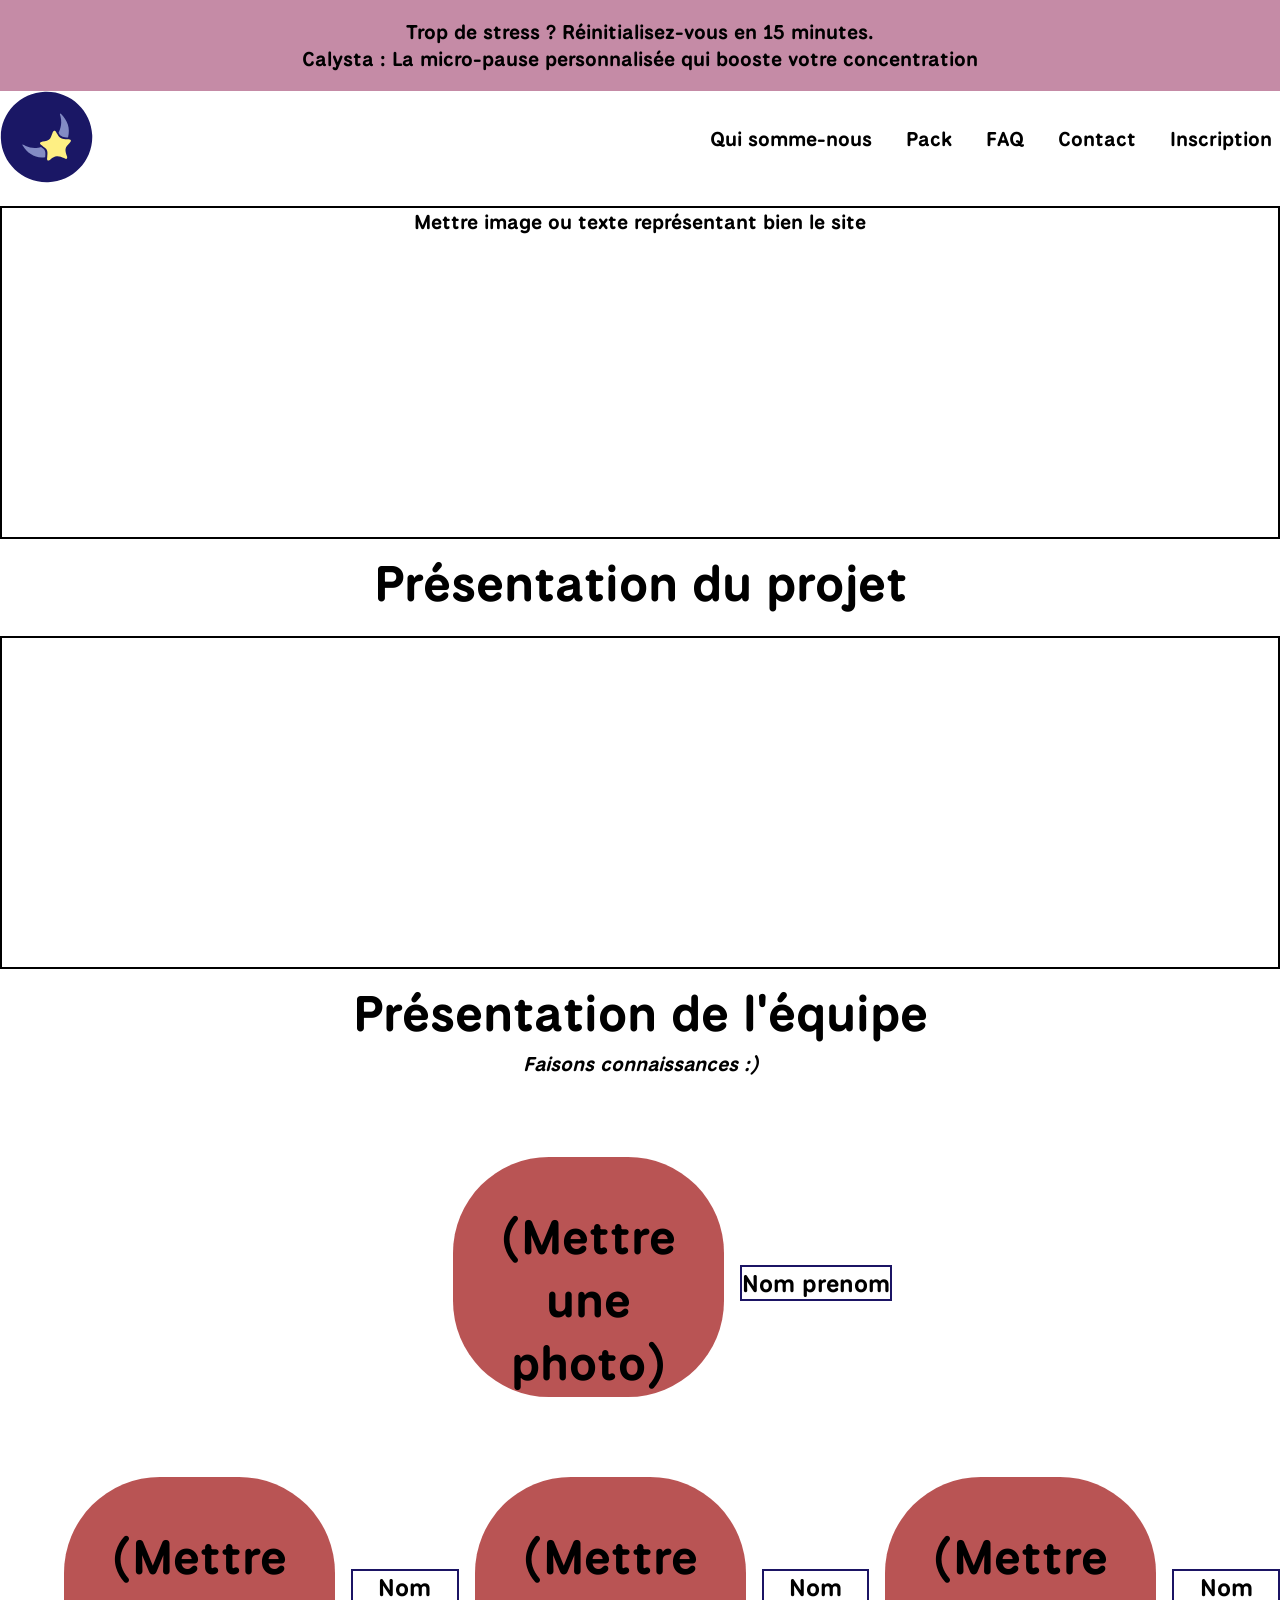
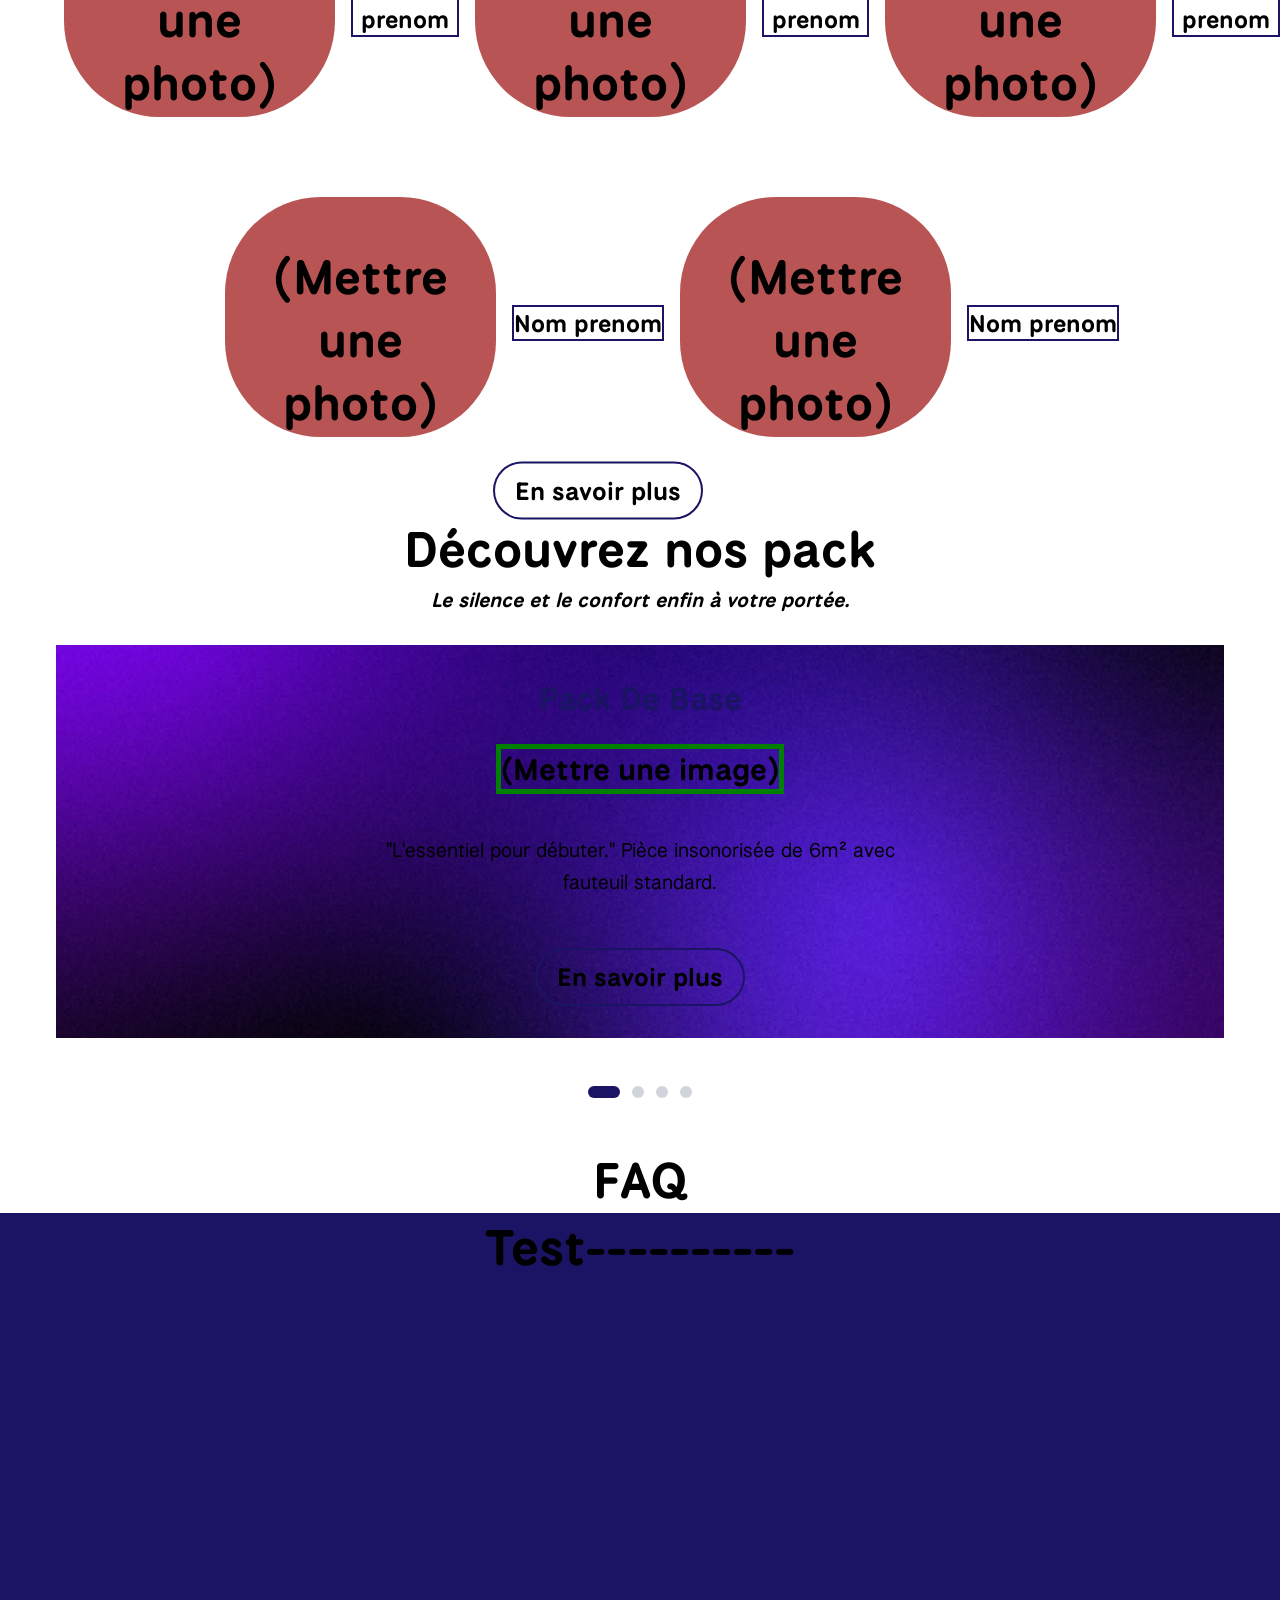
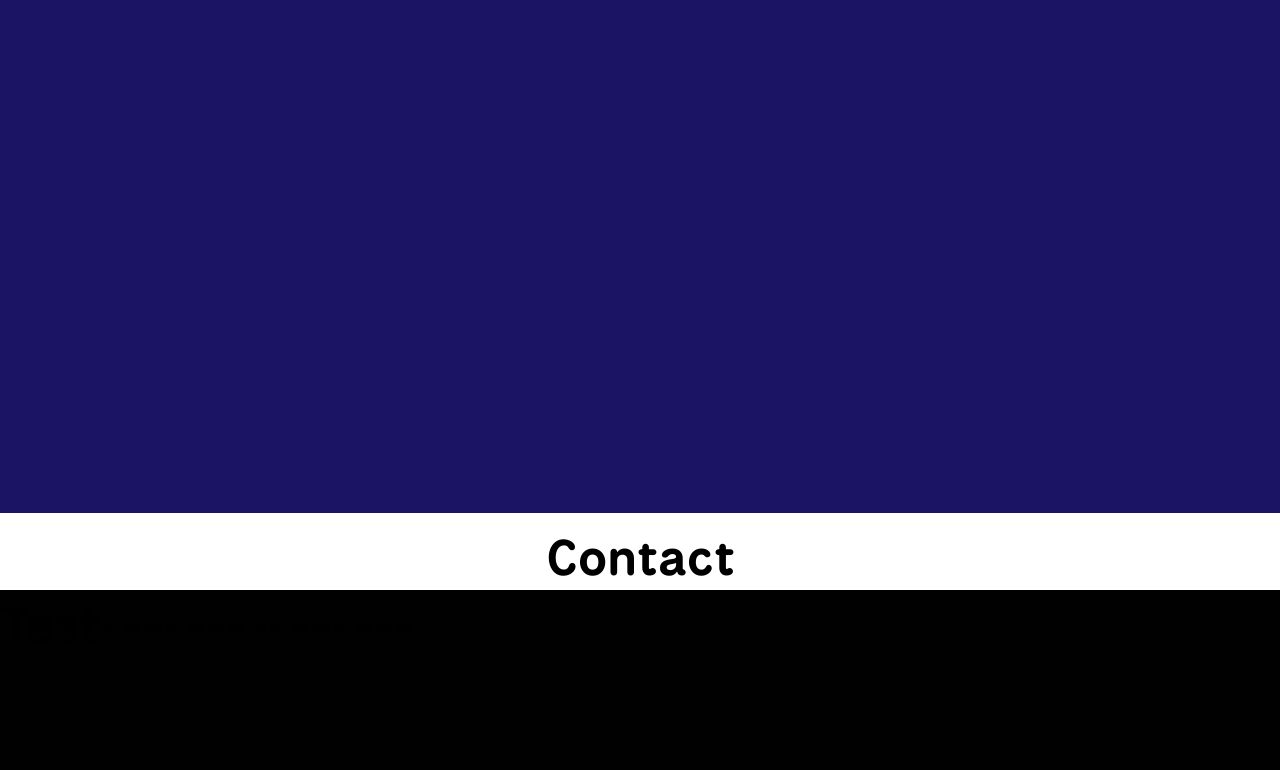
==== index.html @ 6b5c7840 "Updated index.html" ====
<!DOCTYPE html>
<html lang="fr">
<head>
    <meta charset="UTF-8">
    <meta name="viewport" content="width=device-width, initial-scale=1.0">
    <title>Calysta</title>
    <link rel="stylesheet" href="style.css">
</head>
<body>
    <div class="title">
        <h1>Trop de stress ? Réinitialisez-vous en 15 minutes. <br>
        Calysta : La micro-pause personnalisée qui booste votre concentration</h1>
    </div> 
    <div class="navbar">
            <a href="home_page.html"><img src="./images/logo2.svg" alt="logo" class="logo"></a>
            <!-- Bouton hamburger pour mobile -->
            <button class="nav-toggle" aria-controls="primary-navigation" aria-expanded="false" aria-label="Ouvrir le menu">
                <span class="hamburger" aria-hidden="true"></span>
            </button>
            <div class="items-container" id="primary-navigation">
            <ul class="nav-list">
            <li><a href="#histoire">Qui somme-nous</a></li>
            <li><a href="#pack">Pack</a></li>
            <li><a href="#faq">FAQ</a></li>
            <li><a href="#contact">Contact</a></li>
            <li><a href="/inscription.php">Inscription</a></li>
            </ul>
        </div>
    </div>
</div>

<div class="white-section">Mettre image ou texte représentant bien le site </div>

<h3>Présentation du projet</h3>
    
    <div class="white-section"></div>
<h3 id="histoire">Présentation de l'équipe</h3>
<div class="slogan-section">Faisons connaissances :) </div>
        <div aria-hidden="true" class="group">
            <div class="photo-member">(Mettre une photo)</div>
            <div class="name-member">Nom prenom</div>
        </div>  

        <div aria-hidden="true" class="group">
            <div class="photo-member">(Mettre une photo)</div>
            <div class="name-member">Nom prenom</div>
            <div class="photo-member">(Mettre une photo)</div>
            <div class="name-member">Nom prenom</div>
            <div class="photo-member">(Mettre une photo)</div>
            <div class="name-member">Nom prenom</div>
        </div>

        <div aria-hidden="true" class="group">
            <div class="photo-member">(Mettre une photo)</div>
            <div class="name-member">Nom prenom</div>
            <div class="photo-member">(Mettre une photo)</div>
            <div class="name-member">Nom prenom</div>
        </div>
    </div>
</div>
    <a href="" class="learn-more" id="team-member">En savoir plus</a>
<h3 id="pack">Découvrez nos pack</h3>
    <div class="slogan-section">Le silence et le confort enfin à votre portée.</div>
    <div class="carousel-container">
        <div class="pack-section" id="packCarousel">
            <div class="pack-item">
                <h4>Pack De Base</h4>
                <div class="image-text">(Mettre une image)</div>
                <div class="pack-description">
                    "L'essentiel pour débuter." Pièce insonorisée de 6m² avec fauteuil standard.
                </div>
                <a href="" class="learn-more">En savoir plus</a>
            </div>
            <div class="pack-item">
                <h4>Pack Essentiel</h4>
                <div class="image-text">(Mettre une image)</div>
                <div class="pack-description">
                    "Le pur silence." Pièce insonorisée de 9m² avec fauteuil standard.
                </div>
                <a href="" class="learn-more">En savoir plus</a>
            </div>
            <div class="pack-item">
                <h4>Pack Musique</h4>
                <div class="image-text">(Mettre une image)</div>
                <div class="pack-description">
                    "L'optimisation du temps." Fauteuil ergonomique, Casque ANR et accès à des playlists de méditation/sons Nature.
                </div>
                <a href="" class="learn-more">En savoir plus</a>
            </div>
            <div class="pack-item">
                <h4>Pack Immersion</h4>
                <div class="image-text">(Mettre une image)</div>
                <div class="pack-description">
                    "L'expérience Cocon." Fauteuil chauffant, projecteur d'ambiance visuelle, lampe couleur.
                </div>
                <a href="" class="learn-more">En savoir plus</a>
            </div>
        </div>
        <div class="carousel-dots">
            <span class="dot active" data-index="0"></span>
            <span class="dot" data-index="1"></span>
            <span class="dot" data-index="2"></span>
            <span class="dot" data-index="3"></span>
        </div>
    </div>
<h3 id="faq">FAQ</h3>
    <div class="section-2">Test----------</div>
<h3 id="contact">Contact</h3>
    <div class="section-3">Test---------------</div>

<script src="script.js"></script>
---- style.css ----
@import url("fonts.css");

/* Box-sizing global pour éviter les débordements causés par padding/border */
*, *::before, *::after {
  box-sizing: border-box;
}

html, body {
  font-family: 'NationalPark', sans-serif; font-weight: 700;
  margin: 0;
  padding: 0;
  font-size: 16px; /* base pour rem */
}

/* Offset pour ancres (compense le header sticky) */
:root {
  --header-offset: 105px; /* ajustez selon la hauteur réelle de .items-container */
}

/* Appliquer un décalage de scroll aux éléments ciblés par des ancres */
h1, h2, h3, h4, [id] {
  scroll-margin-top: var(--header-offset);
}

li {
  font-family: 'NationalPark', sans-serif; font-weight: 700;
  list-style-type: none; /* Supprime les puces des listes */
  font-size: 20px;
  margin: 0;
  padding: 0;
  
}
a {
  text-decoration: none;
}
/* Navigation: placer la liste à droite et les éléments côte-à-côte */
.main-nav {
  margin-left: auto; /* pousse la nav vers la droite */
}
.nav-list {
  display: flex;
  gap: 18px;
  margin: 0;
  padding: 0;
  list-style: none;
  align-items: center;
}
.nav-list li {
  margin: 0;
}
.nav-list a {
  color: inherit;
  text-decoration: none;
  display: inline-block;
  padding: 6px 8px;
}
h1 {
  font-family: 'NationalPark', sans-serif; font-weight: 700;
  /* taille de police responsive : min/max avec mise à l'échelle selon la fenêtre */
  font-size: clamp(1rem, 2.2vw, 1.25rem);
  justify-content: center;
  text-align: center;
}


.logo {
  margin-top: 0px;
  margin-right: auto;
  width: 100px;
  height: auto;
  cursor: pointer;
}

/* Images ne dépassent jamais leur conteneur */
img, .logo {
  max-width: 100%;
  height: auto;
}
.title {
  font-family: 'NationalPark', sans-serif; font-weight: 700;
  background-color: #C58BA6;
  padding: 5px;

}

.navbar { 
  font-size: 10px;
  display: flex;
  justify-content: flex-start;
  gap: 3px; /* espace entre les éléments */
  position:sticky;
  top:0;
  background: rgba(255, 255, 255, 1);
  z-index: 10;
  /* Assurer une largeur complète et alignement vertical pour le sticky */
  width: 100%;
  align-items: center;
}

.items-container {
  font-size: 10px;
  display: flex;
  justify-content: flex-end;
  position:sticky;
  top:0;
  background: rgba(255, 255, 255, 1);
  z-index: 10;
  /* Assurer une largeur complète et alignement vertical pour le sticky */
  width: 100%;
  align-items: center;
  gap: 50px;
}

/* Bouton hamburger (caché sur desktop) */
.nav-toggle {
  display: none;
  background: transparent;
  border: none;
  cursor: pointer;
  padding: 0.5rem;
  margin-left: 1rem;
}
.nav-toggle .hamburger {
  display: block;
  width: 22px;
  height: 2px;
  background: #000;
  position: relative;
}
.nav-toggle .hamburger::before,
.nav-toggle .hamburger::after {
  content: '';
  position: absolute;
  left: 0;
  width: 22px;
  height: 2px;
  background: #000;
}
.nav-toggle .hamburger::before { top: -7px; }
.nav-toggle .hamburger::after { top: 7px; }

.section-2 {
  background: #1B1464;
  font-size: 50px;
  height: 100vh; /* Hauteur de la section */
  width: 100%;
  text-align: center;
}

h3 {
  font-family: 'NationalPark', sans-serif; font-weight: 700;
  /* titre responsive qui s'adapte entre mobile et desktop */
  font-size: clamp(1.5rem, 4.5vw, 3.125rem); /* 24px - fluid - 50px */
  margin: 10px 0 0; /* haut 10px, pas de marge gauche/droite, bas 0 */
  text-align: center;
}
.carousel-container {
  width: 100%;
  max-width: 1200px;
  margin: 2rem auto;
  padding: 0 1rem;
}

.pack-section {
  display: flex;
  overflow: hidden;
  width: 100%;
  position: relative;
  scroll-behavior: smooth;
}

.pack-item {
  min-width: 100%;
  flex-shrink: 0;
  display: flex;
  flex-direction: column;
  align-items: center;
  padding: 2rem;
  background: url(./images/Background.png);
  background-size: cover;
  background-position: center;
  transition: transform 0.3s ease;
}

h4 {
  font-size: clamp(1.5rem, 3vw, 2rem);
  text-align: center;
  margin: 0 0 1.5rem 0;
  color: #1B1464;
}

.pack-description {
  font-family: 'NationalPark', sans-serif;
  font-weight: 400;
  font-size: clamp(1rem, 2vw, 1.25rem);
  text-align: center;
  max-width: 600px;
  margin: 1.5rem auto;
  padding: 1rem;
  line-height: 1.6;
}

.carousel-dots {
  display: flex;
  justify-content: center;
  gap: 0.75rem;
  margin-top: 2rem;
  padding: 1rem 0;
}

.dot {
  width: 12px;
  height: 12px;
  border-radius: 50%;
  background-color: #d1d5db;
  cursor: pointer;
  transition: all 0.3s ease;
}

.dot:hover {
  background-color: #9ca3af;
  transform: scale(1.2);
}

.dot.active {
  background-color: #1B1464;
  width: 32px;
  border-radius: 6px;
}


.section-3 {
  background: #000000fe;
  font-size: 50px;
  height: 20vh; /* Hauteur de la section */
  width: 100%;
}
.image-text {
  display: flex;
  flex-direction: column;
  border: green 5px solid;
  font-size: 30px;
  text-align: center;
}
.white-section {
  width: 100%;
  margin-top: 20px;
  border: black 2px solid;
  text-align: center;
  font-family: 'NationalPark', sans-serif; font-weight: 700;
  background: #FFFFFF;
  color: black;
  font-size: 20px;
  height: 26vw;
}
.group {
  display: flex;
  align-items:center;
  justify-content: center;
  gap: 1em;
  margin-top: 5em;
  margin-left: 4em;
}
.photo-member {
  flex: 0 0 5em;
  height: 5em;
  padding: 1em;
  background: #b95454;
  font-size: 3rem;
  border-radius: 2em;
  text-align: center;
  align-content: center;
}
.name-member {
  font-size: 1.5rem;
  text-align: center;
  margin-top: 0.5em;
  border: #1B1464 2px solid;
}


.slogan-section {
  color: black;
  font-family: 'NationalPark', sans-serif; font-weight: 700;
  width: 100%;
  text-align: center;
  /* taille responsive du slogan */
  font-size: clamp(0.9rem, 2.2vw, 1.25rem);
  margin-top: 0; /* placer la section juste sous le h3 */
  padding-top: 0.25rem; /* petit espacement visuel */
  font-style: italic;
}
/* Responsive - Règles pour mobile
  Tablette <= 768px
  Téléphone <= 480px */
@media (max-width: 768px) {
  :root {
    --header-offset: 90px;
  }
  html, body {
    font-size: 16px;
  }
  h1 {
    font-size: 18px;
  }
  h3 {
    font-size: 32px;
    margin-top: 10px; 
  }
  h4 {
    font-size: 20px;
  }
  .logo {
    width: 80px;
  }
  /* Correction du débordement : aligner le menu mobile à droite et l'ajuster à la fenêtre */
  .items-container {
    right: 0;
    width: calc(100% - 1rem);
    max-width: 360px;
  }
  /* Ensure pack-section doesn't create horizontal scrolling */
  .carousel-container {
    padding: 0 0.5rem;
  }
  .pack-item {
    padding: 1.5rem 1rem;
  }
  /* Supprimer la grande marge gauche des groupes sur mobile */
  .group {
    margin-left: 0;
  }
  /* Afficher le bouton et cacher le menu sur petit écran */
  .nav-toggle {
    display: block;
  }
  .items-container {
    display: none; /* caché par défaut sur mobile */
    position: absolute;
    top: 100%;
    right: 1rem;
    background: #ffffff;
    width: 95vw;
    max-width: 320px;
    padding: 1rem;
    box-shadow: 0 6px 18px rgba(0,0,0,0.12);
    border-radius: 0 0 8px 8px;
    flex-direction: column;
    align-items: flex-start;
    gap: 0.5rem;
    z-index: 9999;
  }
  .items-container.open {
    display: flex;
  }
  .nav-list { flex-direction: column; gap: 0.5rem; padding: 0; margin: 0; }
  .nav-list {
    gap: 12px;
  }
  .navbar,
  .items-container {
    padding: 8px;
  }
  .items-container {
    gap: 30px;
  }
  .pack-description {
    font-size: 18px;
    padding: 0.75rem;
  }
  .carousel-dots {
    gap: 0.5rem;
  }
  .dot {
    width: 10px;
    height: 10px;
  }
  .dot.active {
    width: 28px;
  }
  .white-section {
    height: auto;
    font-size: 18px;
    padding: 1em;
  }
  .group {
    flex-direction: row;
    gap: 1em;
    margin-top: 3em;
  }
  .photo-member {
    flex: 0 0 4.5em;
    height: 4.5em;
  }
}
.learn-more {
  text-align: center;
  border: rgb(0, 0, 0) 10px solid;
  font-family: 'NationalPark', sans-serif; font-weight: 700;
  font-size: 25px;
  text-align: center;
  margin-top: 10px;
  display: inline-block;
  padding: 10px 20px;
  border: 2px solid #1B1464;
  color: #000000;
  border-radius: 100px;
}
.learn-more:hover {
  background-color: #1B1464;
  color: #FFFFFF;
  transition: background-color 0.3s, color 0.3s;
}

.learn-more[id="team-member"] {
  top: 50%;
  position: relative;
  left:50%;
  transform: translate(-70%, 25%);

}
@media (max-width: 480px) {
  :root {
    --header-offset: 70px;
  }
  html, body {
    font-size: 14px;
  }
  h1 {
    font-size: 16px;
  }
  h3 {
    font-size: 24px;
  }
  h4 {
    font-size: 18px;
  }
  .logo {
    width: 70px;
  }
  .nav-list {
    flex-direction: column;
    gap: 8px;
    align-items: flex-end;
  }
  .navbar {
    justify-content: space-between;
    padding: 8px 12px;
  }
  .items-container {
    display: none; /* controlled by toggle */
    justify-content: space-between;
    gap: 12px;
    padding: 6px 12px;
    position: absolute;
    top: 100%;
    right: 0; /* aligné au bord de la fenêtre */
    left: auto;
    background: #fff;
    width: calc(100% - 1rem);
    max-width: 360px;
    flex-direction: column;
    box-shadow: 0 6px 12px rgba(0,0,0,0.12);
    padding: 0.75rem;
    border-radius: 0 0 8px 8px;
    z-index: 9999;
  }
  .items-container.open { display: flex; }
  .nav-list { 
    padding: 0; 
    margin: 0; 
    flex-direction: 
    column; gap: 0.6rem; 
  }
  .pack-item {
    padding: 1rem 0.5rem;
  }
  .pack-description {
    font-size: 16px;
    padding: 0.5rem;
  }
  .carousel-dots {
    gap: 0.4rem;
    margin-top: 1.5rem;
  }
  .dot {
    width: 8px;
    height: 8px;
  }
  .dot.active {
    width: 24px;
  }
  .white-section {
    height: auto;
    padding: 1em;
    font-size: 16px;
  }
  .group {
    flex-direction: column;
    gap: 1em;
    margin-top: 2em;
    align-items: center;
  }
  .photo-member {
    flex: 0 0 3.5em;
    height: 3.5em;
    padding: 0.6em;
    font-size: 1.5rem;
    border-radius: 1.75em;
  }
  .slogan-section {
    font-size: 2vw;
  }
}
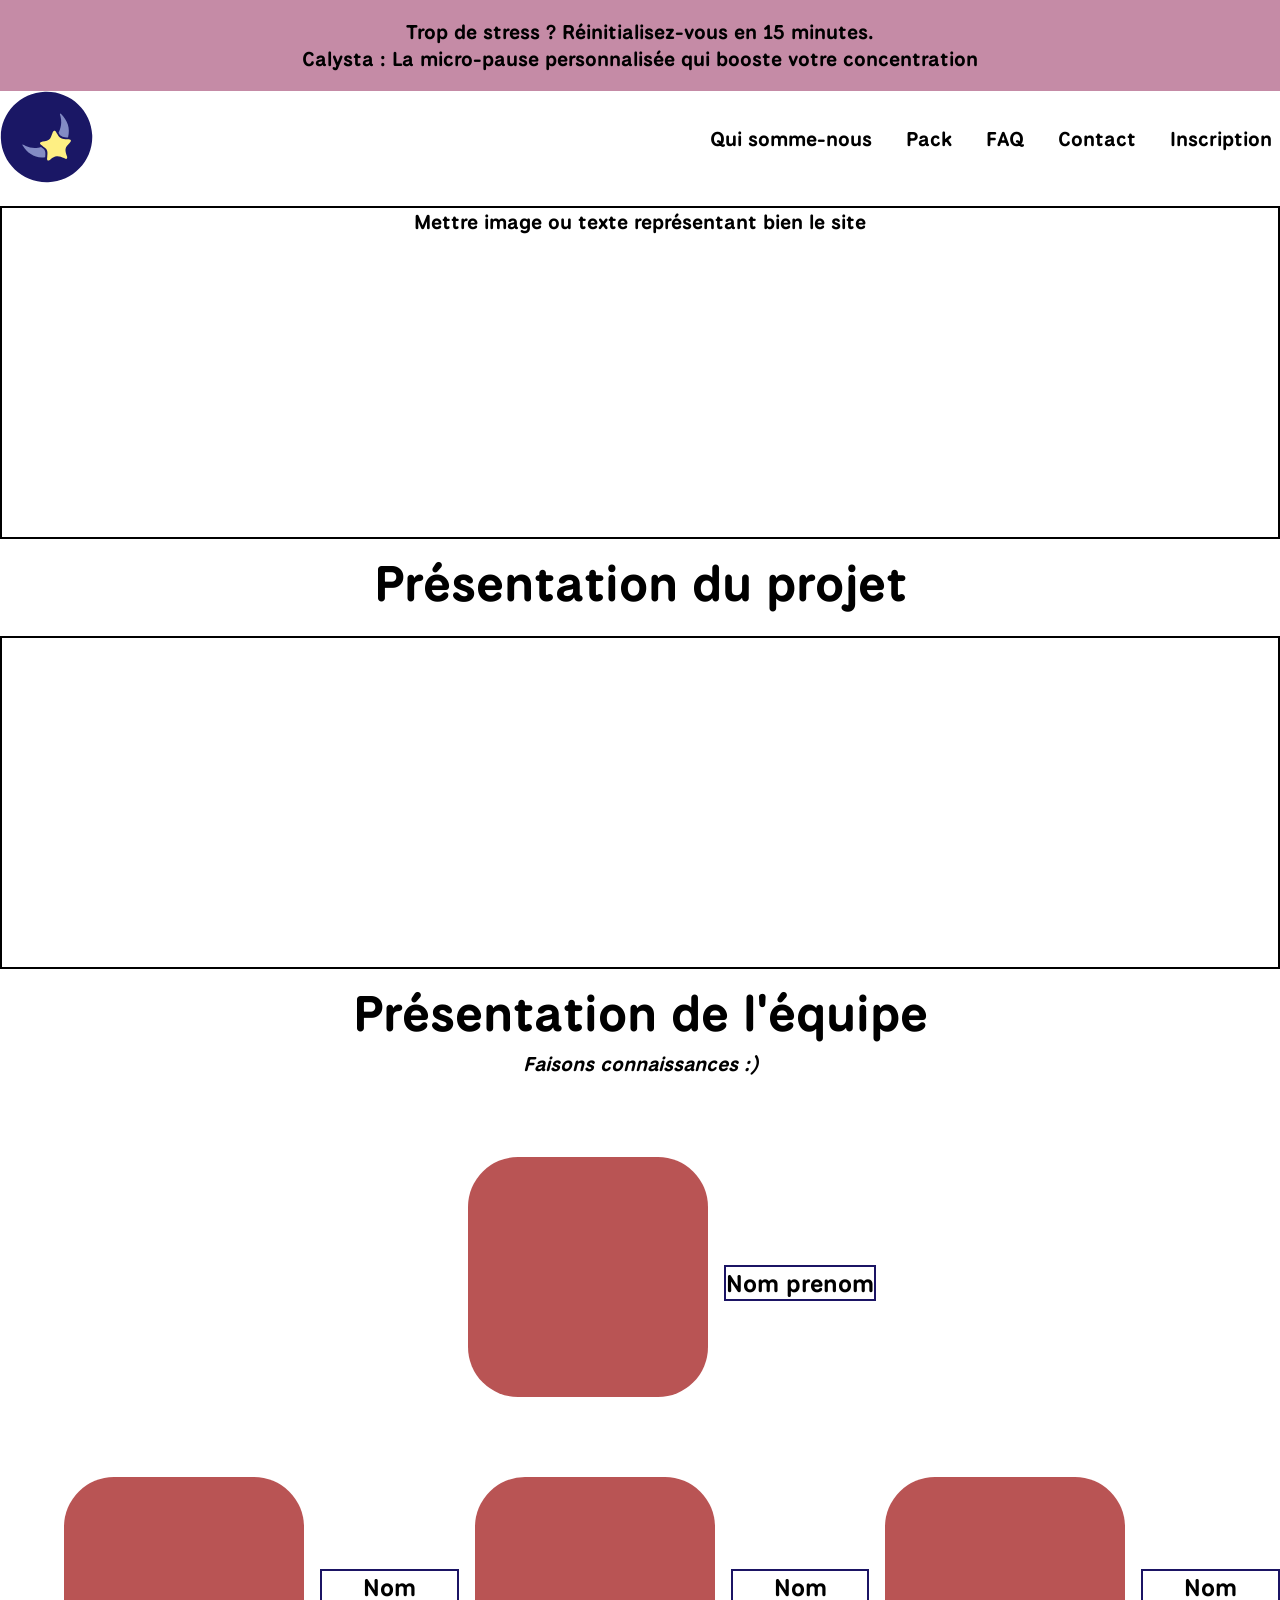
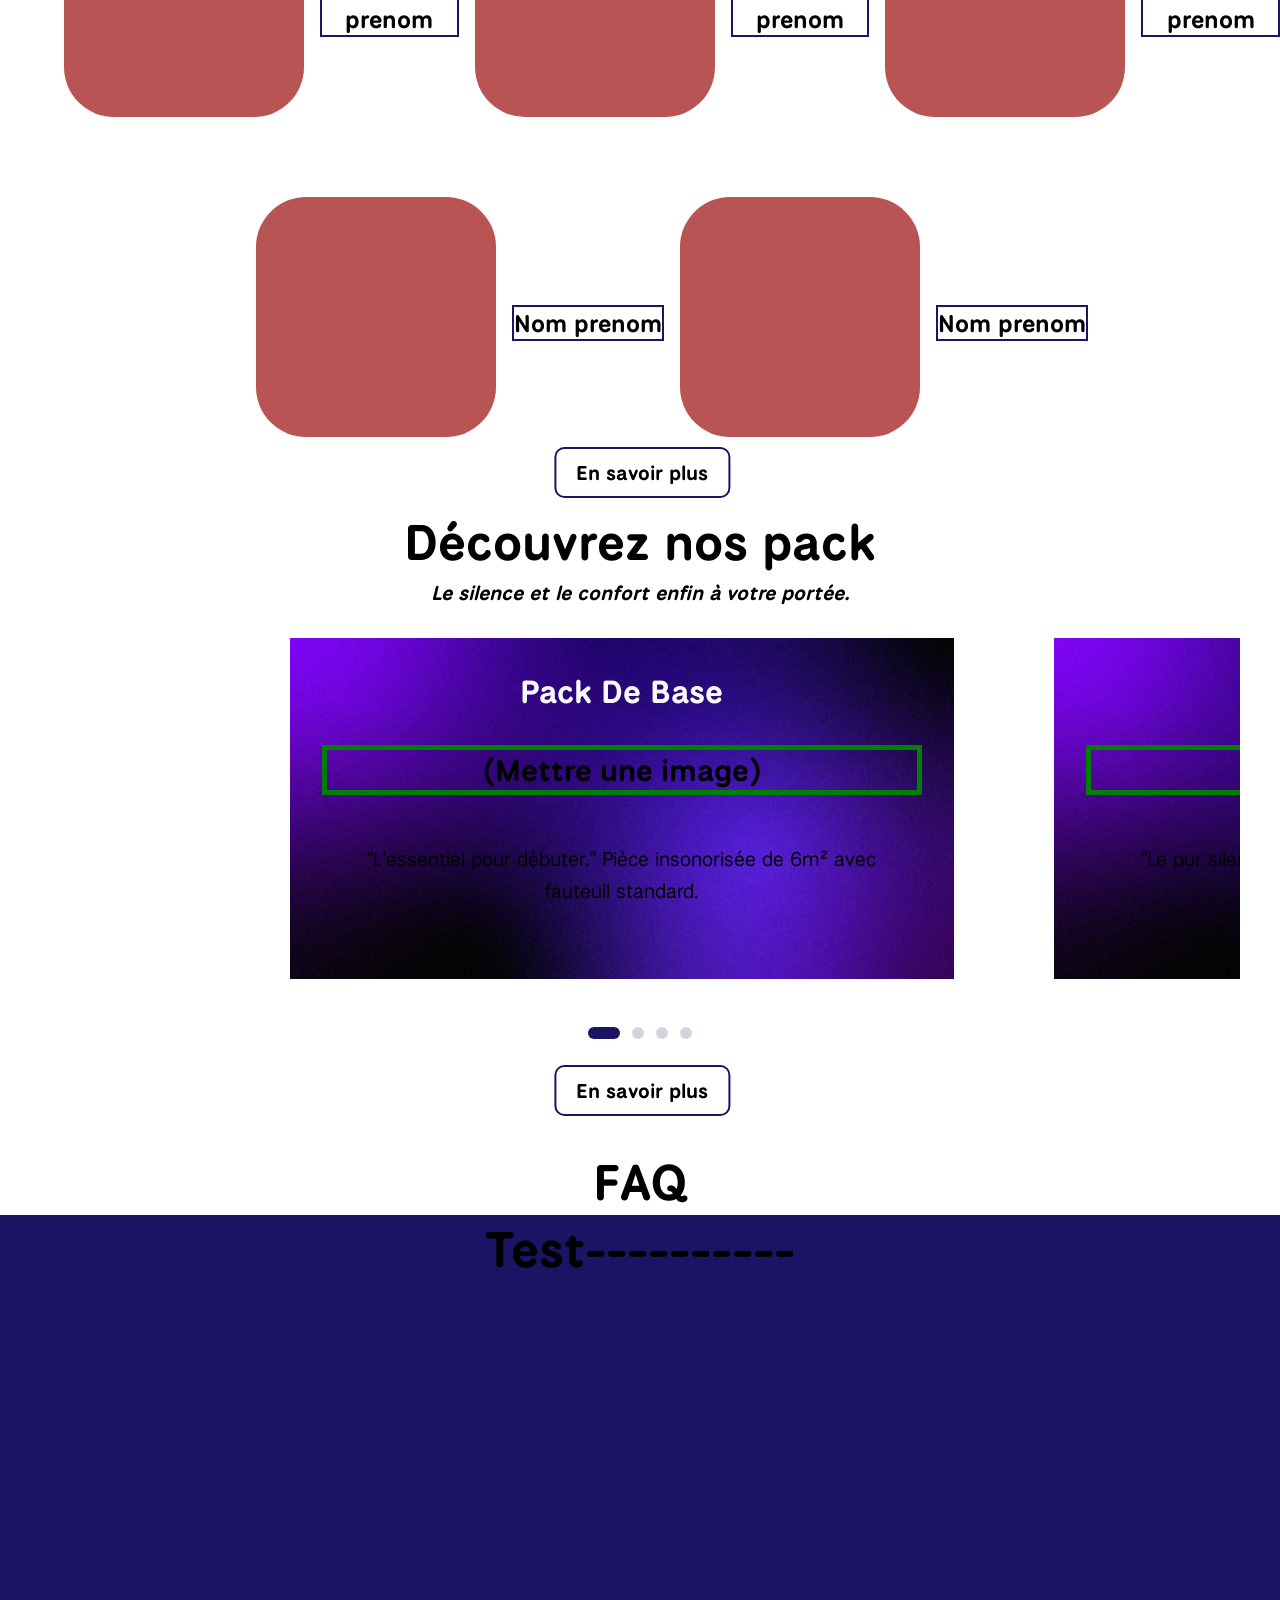
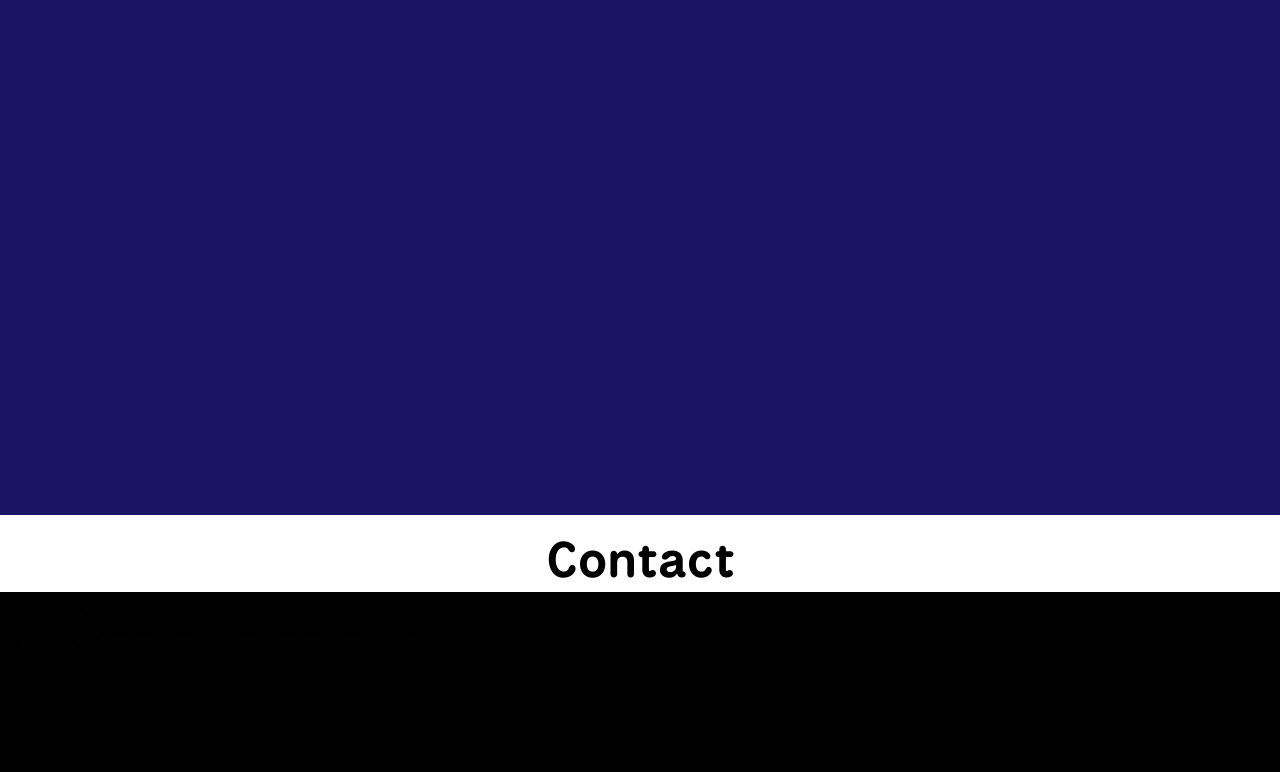
==== commit eca2c271: "Alex" ====
--- a/index.html
+++ b/index.html
@@ -37,23 +37,23 @@
 <h3 id="histoire">Présentation de l'équipe</h3>
 <div class="slogan-section">Faisons connaissances :) </div>
         <div aria-hidden="true" class="group">
-            <div class="photo-member">(Mettre une photo)</div>
+            <div class="photo-member"></div>
             <div class="name-member">Nom prenom</div>
         </div>  
 
         <div aria-hidden="true" class="group">
-            <div class="photo-member">(Mettre une photo)</div>
+            <div class="photo-member"></div>
             <div class="name-member">Nom prenom</div>
-            <div class="photo-member">(Mettre une photo)</div>
+            <div class="photo-member"></div>
             <div class="name-member">Nom prenom</div>
-            <div class="photo-member">(Mettre une photo)</div>
+            <div class="photo-member"></div>
             <div class="name-member">Nom prenom</div>
         </div>
 
         <div aria-hidden="true" class="group">
-            <div class="photo-member">(Mettre une photo)</div>
+            <div class="photo-member"></div>
             <div class="name-member">Nom prenom</div>
-            <div class="photo-member">(Mettre une photo)</div>
+            <div class="photo-member"></div>
             <div class="name-member">Nom prenom</div>
         </div>
     </div>
@@ -69,7 +69,6 @@
                 <div class="pack-description">
                     "L'essentiel pour débuter." Pièce insonorisée de 6m² avec fauteuil standard.
                 </div>
-                <a href="" class="learn-more">En savoir plus</a>
             </div>
             <div class="pack-item">
                 <h4>Pack Essentiel</h4>
@@ -77,7 +76,6 @@
                 <div class="pack-description">
                     "Le pur silence." Pièce insonorisée de 9m² avec fauteuil standard.
                 </div>
-                <a href="" class="learn-more">En savoir plus</a>
             </div>
             <div class="pack-item">
                 <h4>Pack Musique</h4>
@@ -85,7 +83,6 @@
                 <div class="pack-description">
                     "L'optimisation du temps." Fauteuil ergonomique, Casque ANR et accès à des playlists de méditation/sons Nature.
                 </div>
-                <a href="" class="learn-more">En savoir plus</a>
             </div>
             <div class="pack-item">
                 <h4>Pack Immersion</h4>
@@ -93,7 +90,6 @@
                 <div class="pack-description">
                     "L'expérience Cocon." Fauteuil chauffant, projecteur d'ambiance visuelle, lampe couleur.
                 </div>
-                <a href="" class="learn-more">En savoir plus</a>
             </div>
         </div>
         <div class="carousel-dots">
@@ -102,6 +98,7 @@
             <span class="dot" data-index="2"></span>
             <span class="dot" data-index="3"></span>
         </div>
+        <a href="" class="learn-more" id="pack-section">En savoir plus</a>
     </div>
 <h3 id="faq">FAQ</h3>
     <div class="section-2">Test----------</div>
--- a/style.css
+++ b/style.css
@@ -159,18 +159,23 @@
   max-width: 1200px;
   margin: 2rem auto;
   padding: 0 1rem;
+  overflow: hidden; /* masquer la zone hors-écran et laisser la track se déplacer */
 }
 
 .pack-section {
-  display: flex;
-  overflow: hidden;
+  margin-left:20%;
+  /* Conteneur de slides : pas de marge décalée, s'étend sur 100% */
+  gap: 100px;
+  display: flex;
   width: 100%;
   position: relative;
   scroll-behavior: smooth;
+  transition: transform 0.3s ease;
 }
 
 .pack-item {
-  min-width: 100%;
+  /* Chaque item occupe toute la largeur visible (1 slide par vue) */
+  min-width: 80% 100%;
   flex-shrink: 0;
   display: flex;
   flex-direction: column;
@@ -182,11 +187,27 @@
   transition: transform 0.3s ease;
 }
 
+/* Mobile-friendly: images et zone d'image */
+.image-text {
+  width: 100%;
+  max-width: 100%;
+  height: auto;
+  display: flex;
+  align-items: center;
+  justify-content: center;
+  margin: 0.5rem 0;
+  box-sizing: border-box;
+}
+.image-text img { 
+  max-width: 100%; 
+  height: auto; 
+  display: block; }
+
 h4 {
   font-size: clamp(1.5rem, 3vw, 2rem);
   text-align: center;
   margin: 0 0 1.5rem 0;
-  color: #1B1464;
+  color: #fafafa;
 }
 
 .pack-description {
@@ -270,6 +291,7 @@
   border-radius: 2em;
   text-align: center;
   align-content: center;
+  border-radius: 50px;
 }
 .name-member {
   font-size: 1.5rem;
@@ -289,6 +311,34 @@
   margin-top: 0; /* placer la section juste sous le h3 */
   padding-top: 0.25rem; /* petit espacement visuel */
   font-style: italic;
+}
+
+.learn-more {
+  margin-left:1em;
+  text-align: center;
+  border: rgb(0, 0, 0) 10px solid;
+  font-family: 'NationalPark', sans-serif; font-weight: 700;
+  font-size: 20px; 
+  text-align: center;
+  margin-top: 10px;
+  display: inline-block;
+  padding: 10px 20px;
+  border: 2px solid #1B1464;
+  color: #000000;
+  border-radius: 10px;
+}
+.learn-more:hover {
+  background-color: #1B1464;
+  color: #FFFFFF;
+  transition: background-color 0.3s, color 0.3s;
+}
+
+.learn-more[id="team-member"], .learn-more[id="pack-section"] {
+  top: 50%;
+  position: relative;
+  left:50%;
+  transform: translate(-60%, 0%);
+
 }
 /* Responsive - Règles pour mobile
   Tablette <= 768px
@@ -322,7 +372,19 @@
   /* Ensure pack-section doesn't create horizontal scrolling */
   .carousel-container {
     padding: 0 0.5rem;
-  }
+    overflow: hidden; /* sécurité: masquer toute partie hors-écran */
+    max-width: 100%;
+  }
+  .pack-section {
+    margin-left: 0;
+    gap: 10px;
+  }
+  .pack-item {
+    min-width: 100%;
+    box-sizing: border-box; /* s'assurer que paddings ne cassent pas la largeur */
+    max-width: 100%;
+  }
+  .carousel-dots { width: 100%; box-sizing: border-box; }
   .pack-item {
     padding: 1.5rem 1rem;
   }
@@ -338,7 +400,7 @@
     display: none; /* caché par défaut sur mobile */
     position: absolute;
     top: 100%;
-    right: 1rem;
+    right: 0; /* aligner au bord droit pour éviter débordement horizontal */
     background: #ffffff;
     width: 95vw;
     max-width: 320px;
@@ -389,35 +451,19 @@
     margin-top: 3em;
   }
   .photo-member {
-    flex: 0 0 4.5em;
-    height: 4.5em;
-  }
-}
-.learn-more {
-  text-align: center;
-  border: rgb(0, 0, 0) 10px solid;
-  font-family: 'NationalPark', sans-serif; font-weight: 700;
-  font-size: 25px;
-  text-align: center;
-  margin-top: 10px;
-  display: inline-block;
-  padding: 10px 20px;
-  border: 2px solid #1B1464;
-  color: #000000;
-  border-radius: 100px;
-}
-.learn-more:hover {
-  background-color: #1B1464;
-  color: #FFFFFF;
-  transition: background-color 0.3s, color 0.3s;
-}
-
-.learn-more[id="team-member"] {
-  top: 50%;
-  position: relative;
-  left:50%;
-  transform: translate(-70%, 25%);
-
+    /* mobile: rendre carré, centré et avec bordure */
+    flex: 0 0 5em;
+    width: 5em;
+    height: 5em;
+    padding: 0.4em;
+    font-size: 1.6rem;
+    border-radius: 8px;
+    border: 2px solid #1B1464;
+    display: flex;
+    align-items: center;
+    justify-content: center;
+    overflow: hidden;
+  }
 }
 @media (max-width: 480px) {
   :root {
@@ -473,7 +519,10 @@
     column; gap: 0.6rem; 
   }
   .pack-item {
-    padding: 1rem 0.5rem;
+    padding: 1rem 0.6rem;
+    min-width: 100%;
+    box-sizing: border-box;
+    max-width: 100%;
   }
   .pack-description {
     font-size: 16px;
@@ -496,19 +545,32 @@
     font-size: 16px;
   }
   .group {
+  /* Empêcher le débordement horizontal global sur très petits écrans */
+  html, body { overflow-x: hidden; }
     flex-direction: column;
     gap: 1em;
-    margin-top: 2em;
+    margin-top: 1em;
     align-items: center;
   }
   .photo-member {
-    flex: 0 0 3.5em;
-    height: 3.5em;
-    padding: 0.6em;
-    font-size: 1.5rem;
-    border-radius: 1.75em;
+    /* petit écran : carré un peu plus petit, bord visible */
+    width: 4em;
+    height: 4em;
+    padding: 0.3em;
+    font-size: 1.4rem;
+    border-radius: 8px;
+    border: 2px solid #1B1464;
+    display: flex;
+    align-items: center;
+    justify-content: center;
+    overflow: hidden;
   }
   .slogan-section {
     font-size: 2vw;
   }
+
+  .learn-more {
+    font-size: 0.8em;
+    padding: 8px 16px;
+  }
 }
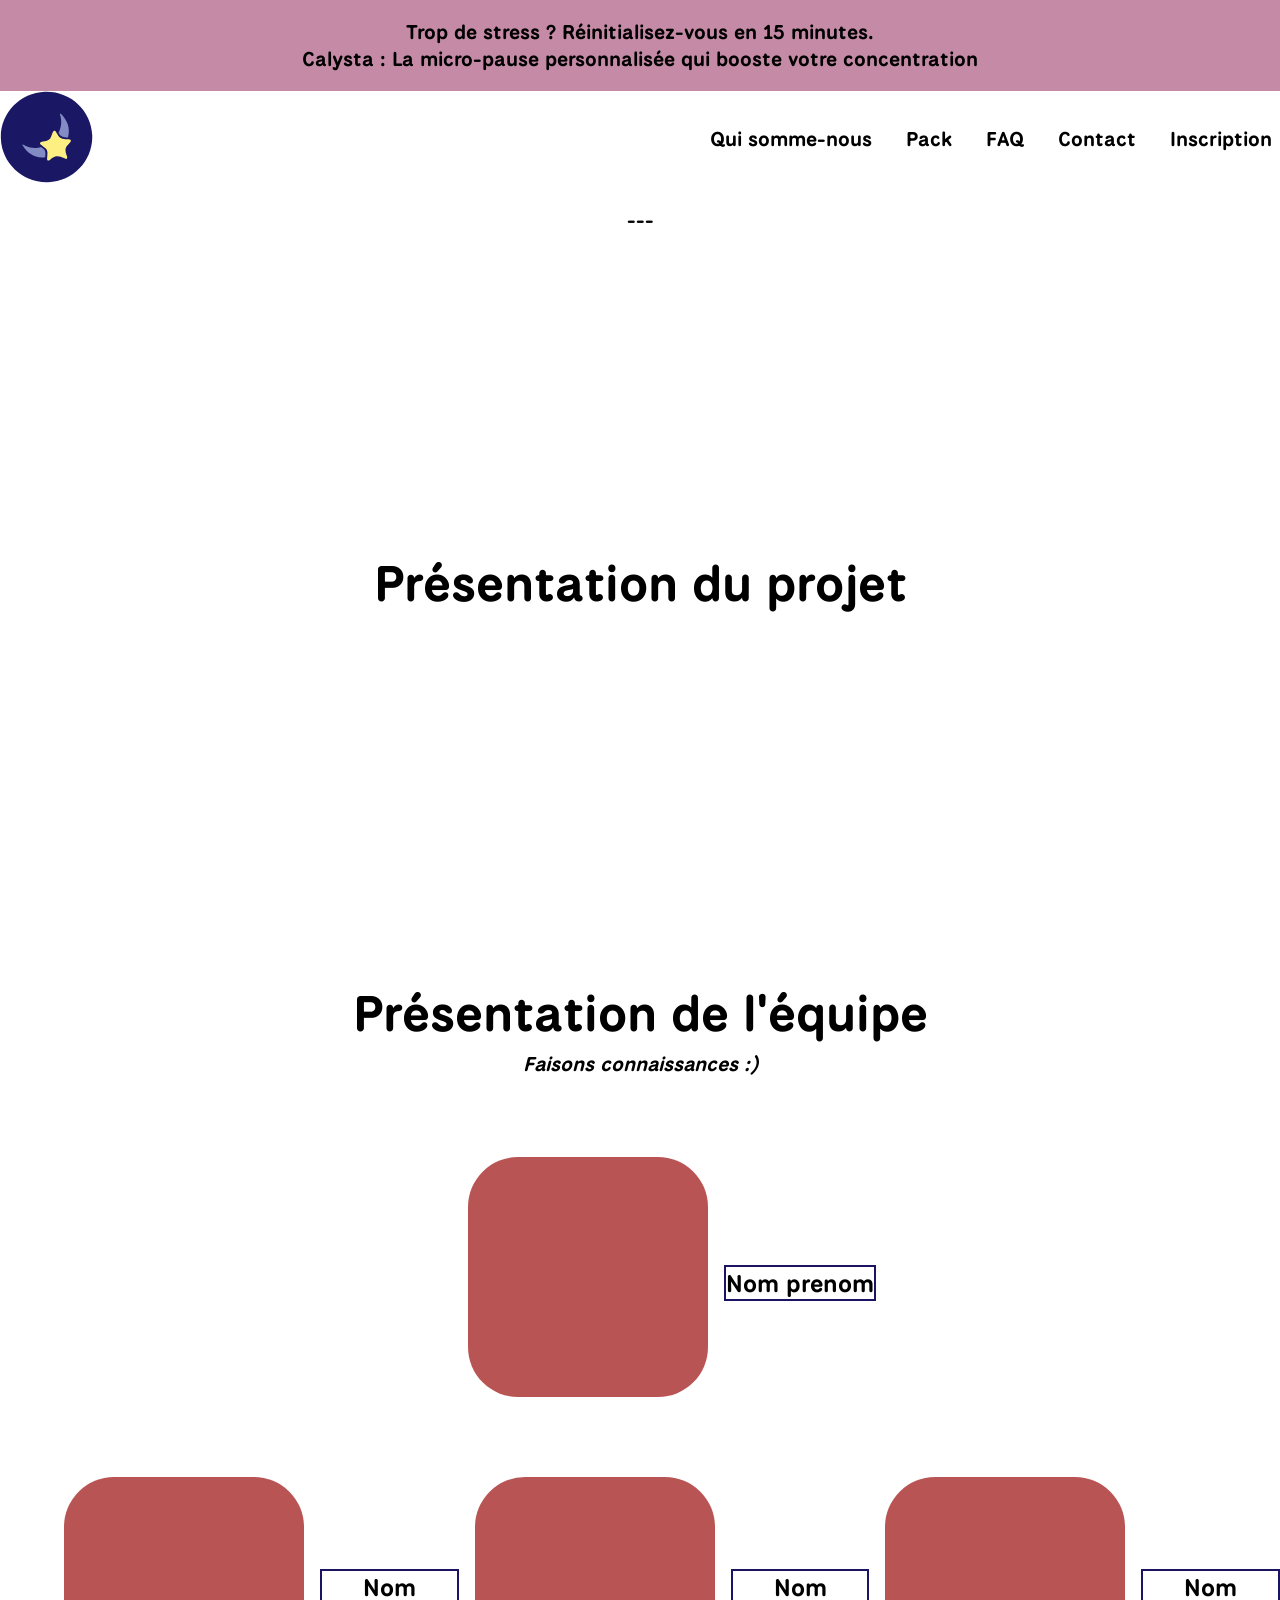
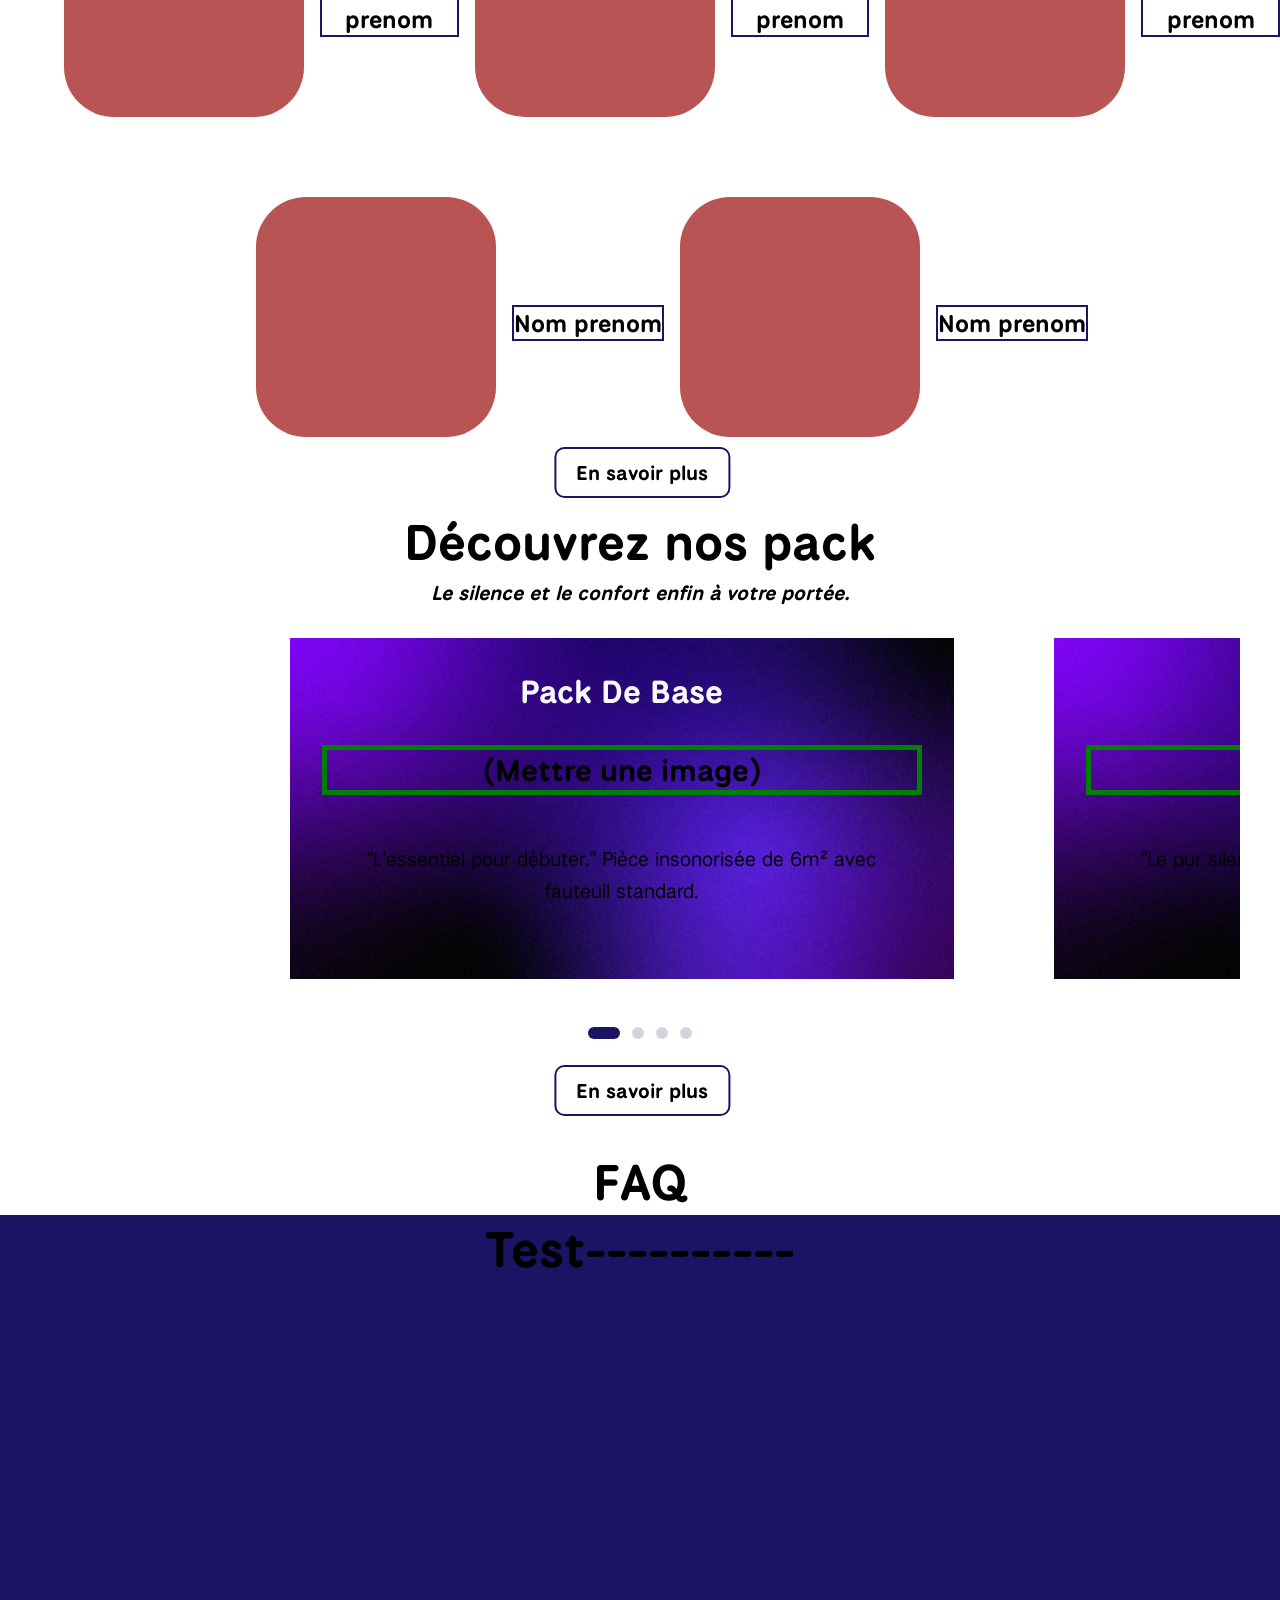
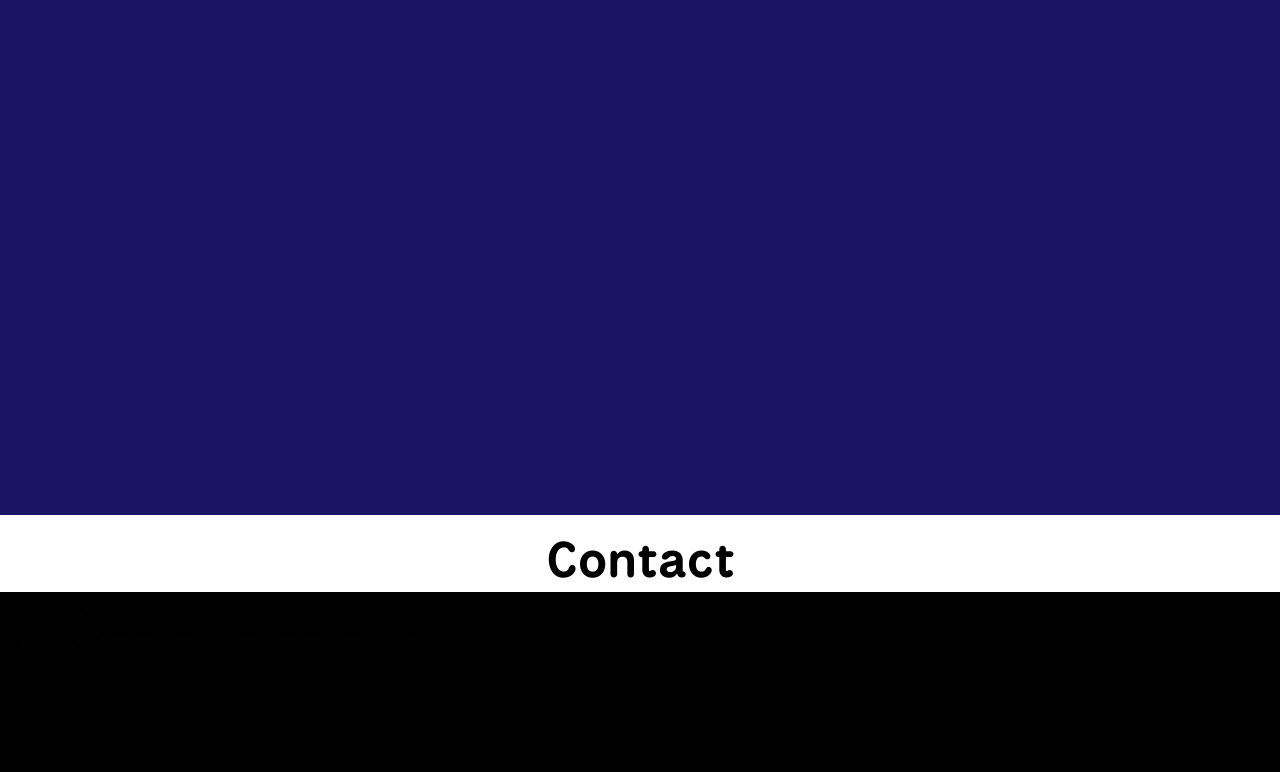
==== commit 82431626: "Alex" ====
--- a/index.html
+++ b/index.html
@@ -29,7 +29,7 @@
     </div>
 </div>
 
-<div class="white-section">Mettre image ou texte représentant bien le site </div>
+<div class="white-section">---</div>
 
 <h3>Présentation du projet</h3>
     
--- a/style.css
+++ b/style.css
@@ -266,7 +266,6 @@
 .white-section {
   width: 100%;
   margin-top: 20px;
-  border: black 2px solid;
   text-align: center;
   font-family: 'NationalPark', sans-serif; font-weight: 700;
   background: #FFFFFF;
@@ -458,7 +457,6 @@
     padding: 0.4em;
     font-size: 1.6rem;
     border-radius: 8px;
-    border: 2px solid #1B1464;
     display: flex;
     align-items: center;
     justify-content: center;
@@ -554,12 +552,11 @@
   }
   .photo-member {
     /* petit écran : carré un peu plus petit, bord visible */
-    width: 4em;
+    width: 6em;
     height: 4em;
     padding: 0.3em;
     font-size: 1.4rem;
     border-radius: 8px;
-    border: 2px solid #1B1464;
     display: flex;
     align-items: center;
     justify-content: center;
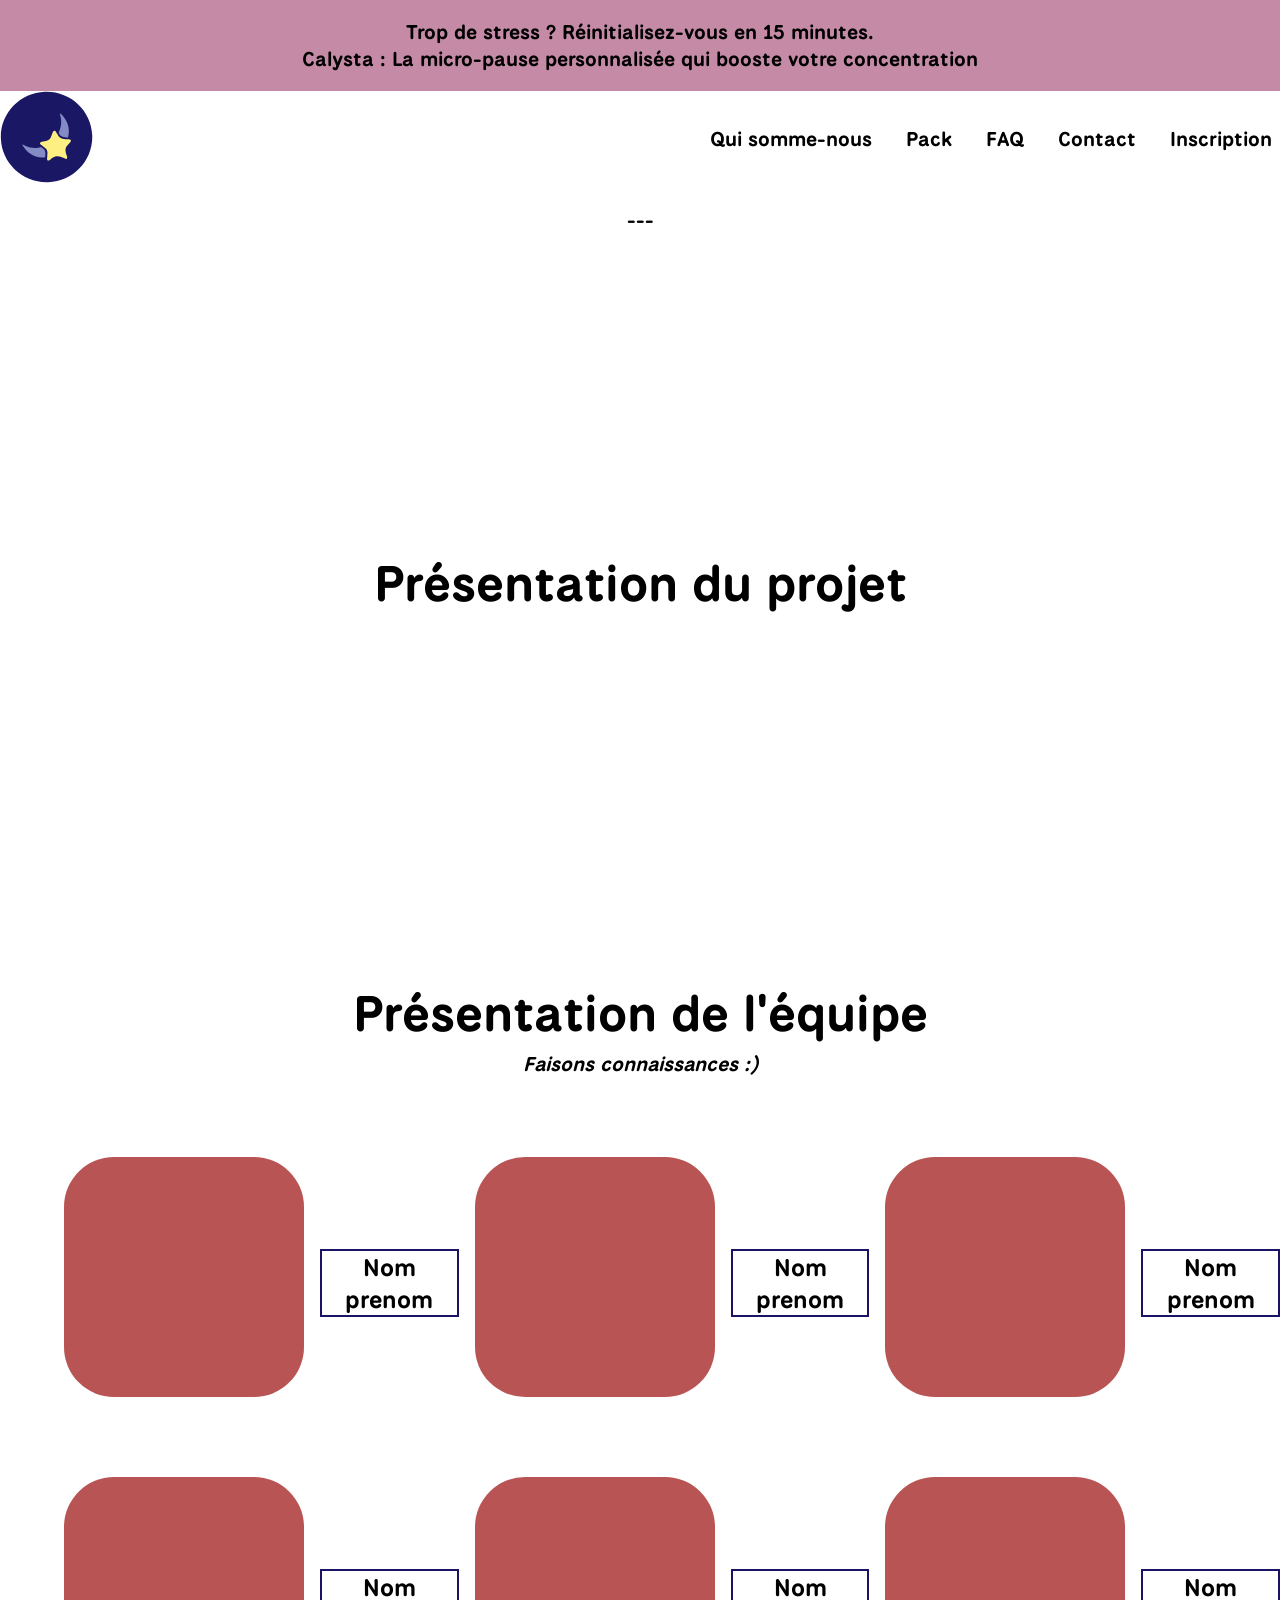
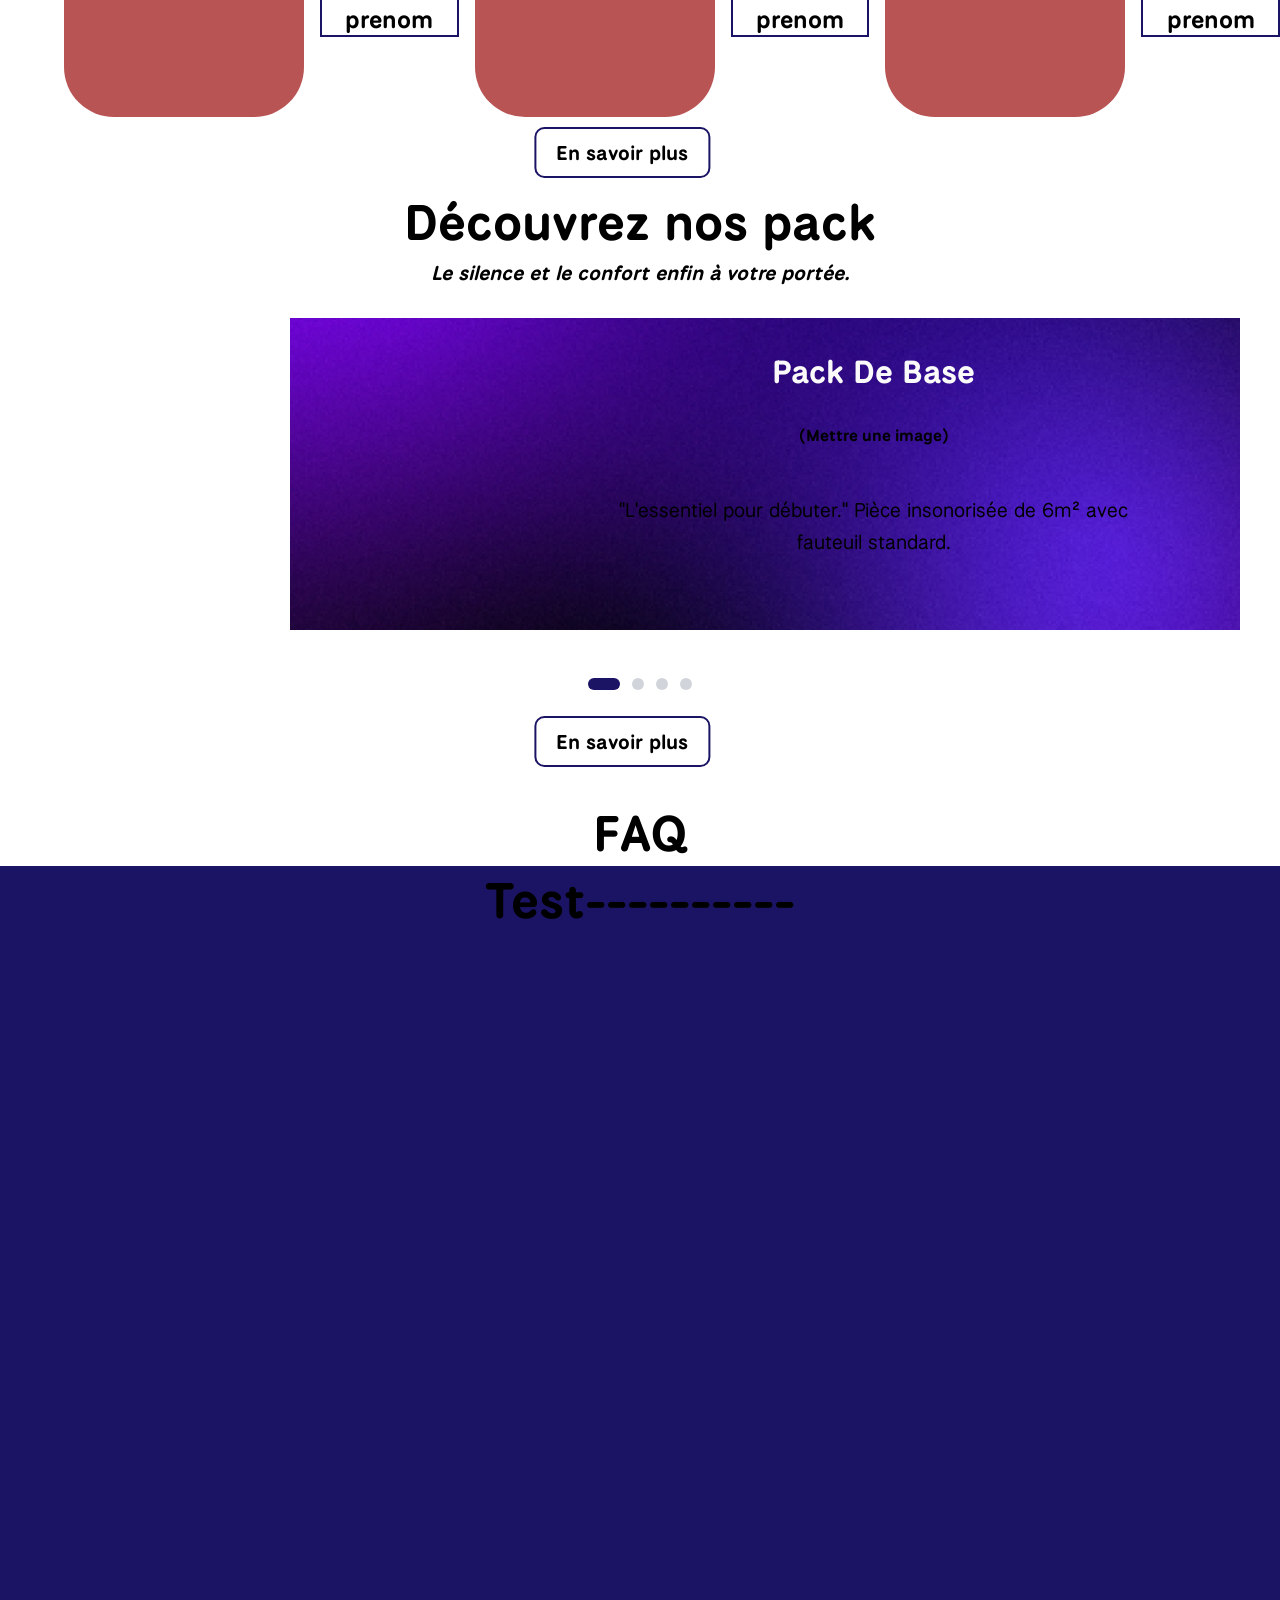
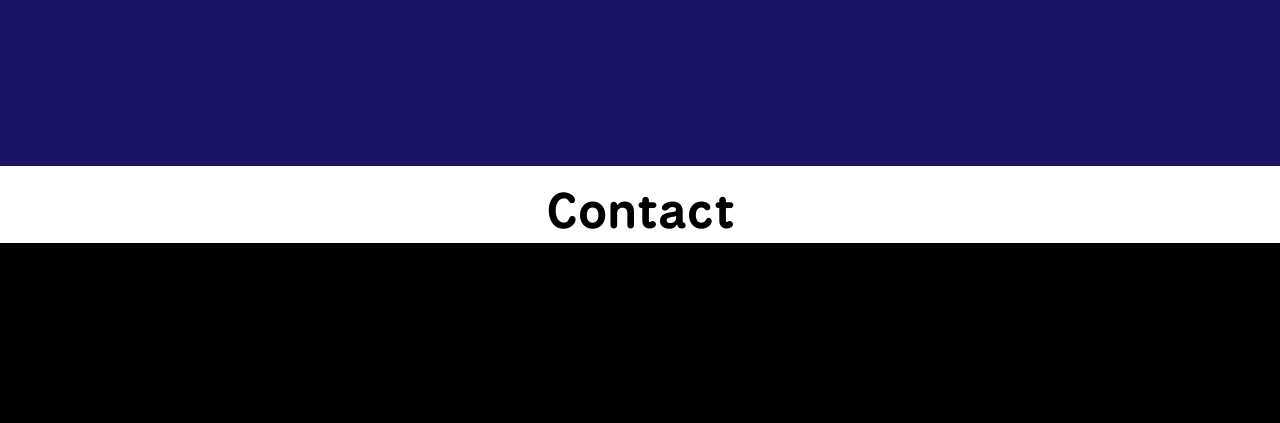
==== commit 8b3aa6a7: "ALEX" ====
--- a/index.html
+++ b/index.html
@@ -23,7 +23,7 @@
             <li><a href="#pack">Pack</a></li>
             <li><a href="#faq">FAQ</a></li>
             <li><a href="#contact">Contact</a></li>
-            <li><a href="/inscription.php">Inscription</a></li>
+            <li><a href="/inscription.php" id="inscription-link">Inscription</a></li>
             </ul>
         </div>
     </div>
@@ -39,6 +39,10 @@
         <div aria-hidden="true" class="group">
             <div class="photo-member"></div>
             <div class="name-member">Nom prenom</div>
+            <div class="photo-member"></div>
+            <div class="name-member">Nom prenom</div>
+            <div class="photo-member"></div>
+            <div class="name-member">Nom prenom</div>
         </div>  
 
         <div aria-hidden="true" class="group">
@@ -49,16 +53,9 @@
             <div class="photo-member"></div>
             <div class="name-member">Nom prenom</div>
         </div>
-
-        <div aria-hidden="true" class="group">
-            <div class="photo-member"></div>
-            <div class="name-member">Nom prenom</div>
-            <div class="photo-member"></div>
-            <div class="name-member">Nom prenom</div>
-        </div>
     </div>
 </div>
-    <a href="" class="learn-more" id="team-member">En savoir plus</a>
+    <a href="about_us.html" class="learn-more" id="team-member">En savoir plus</a>
 <h3 id="pack">Découvrez nos pack</h3>
     <div class="slogan-section">Le silence et le confort enfin à votre portée.</div>
     <div class="carousel-container">
@@ -105,4 +102,38 @@
 <h3 id="contact">Contact</h3>
     <div class="section-3">Test---------------</div>
 
-<script src="script.js"></script>+<script src="script.js"></script>
+
+<!-- Modal vide d'inscription (ouvert via JS) -->
+<div id="inscription-modal" class="modal" role="dialog" aria-modal="true" aria-hidden="true" aria-labelledby="inscription-title">
+    <div class="modal-content">
+        <button class="modal-close" aria-label="Fermer la fenêtre">X</button>
+        <h3 id="magenta-section">Inscription
+        </h3>
+        <h2 id="inscription-title" class="visually-hidden">Inscription</h2>
+        <div class="slogan-section">Soyez les premiers à tester le silence !</div>
+        <div class="modal-body">
+            <form id="inscription-form" action="/inscription.php" method="post">
+                <div class="field">
+                    <label for="nom">Nom/Prenom</label>
+                    <input id="nom" name="nom" type="text" required placeholder="Optionnel">
+                </div>
+                <div class="field">
+                    <label for="email">Email</label>
+                    <input id="email" name="email" type="email" required placeholder="Obligatoire">
+                </div>
+                <div class="field">
+                    <label for="tel">Ville/Campus</label>
+                    <input id="tel" name="tel" type="tel" placeholder="Obligatoire">
+                </div>
+                <div class="actions">
+                    <button type="submit" class="btn-submit">S'inscrire</button>
+                    <button type="button" class="modal-close secondary">X</button>
+                </div>
+            </form>
+        </div>
+    </div>
+</div>
+
+</body>
+</html>
--- a/style.css
+++ b/style.css
@@ -10,6 +10,7 @@
   margin: 0;
   padding: 0;
   font-size: 16px; /* base pour rem */
+  scroll-behavior: smooth; /* animation fluide lors du clic sur les ancres */
 }
 
 /* Offset pour ancres (compense le header sticky) */
@@ -21,7 +22,9 @@
 h1, h2, h3, h4, [id] {
   scroll-margin-top: var(--header-offset);
 }
-
+h3[id="magenta-section"] {
+  background: #C58BA6;
+}
 li {
   font-family: 'NationalPark', sans-serif; font-weight: 700;
   list-style-type: none; /* Supprime les puces des listes */
@@ -175,7 +178,7 @@
 
 .pack-item {
   /* Chaque item occupe toute la largeur visible (1 slide par vue) */
-  min-width: 80% 100%;
+  min-width: 100%;
   flex-shrink: 0;
   display: flex;
   flex-direction: column;
@@ -256,14 +259,14 @@
   height: 20vh; /* Hauteur de la section */
   width: 100%;
 }
-.image-text {
+.section-3 .image-text {
   display: flex;
   flex-direction: column;
   border: green 5px solid;
   font-size: 30px;
   text-align: center;
 }
-.white-section {
+.white-section {  
   width: 100%;
   margin-top: 20px;
   text-align: center;
@@ -312,8 +315,93 @@
   font-style: italic;
 }
 
+/* Modal (inscription) - global: petit panneau centré avec animation */
+.modal {
+  position: fixed;
+  inset: 0;
+  display: none;
+  align-items: center;
+  justify-content: center;
+  background: rgba(0,0,0,0.45);
+  z-index: 10000;
+  padding: 1rem;
+}
+.modal.open, .modal[aria-hidden="false"] { display: flex; }
+.modal-content {
+  /* Make the modal frame magenta so the pink fills the top and sides */
+  background: #C58BA6;
+  border-radius: 12px;
+  max-width: 420px; /* petit panneau */
+  width: 90%;
+  box-shadow: 0 10px 30px rgba(0,0,0,0.2);
+  padding: 0; /* inner white area will be the modal body */
+  position: relative;
+  transform-origin: center bottom;
+  will-change: transform, opacity;
+  overflow: hidden; /* ensure rounded corners clip inner white box */
+}
+.modal.open .modal-content,
+.modal[aria-hidden="false"] .modal-content {
+  animation: modal-in 260ms cubic-bezier(.2,.9,.2,1) both;
+}
+
+@keyframes modal-in {
+  from { opacity: 0; transform: translateY(14px) scale(.98); }
+  to   { opacity: 1; transform: translateY(0) scale(1); }
+}
+
+/* disparition douce du modal */
+@keyframes modal-out {
+  from { opacity: 1; transform: translateY(0) scale(1); }
+  to   { opacity: 0; transform: translateY(10px) scale(.98); }
+}
+
+/* quand on ferme, applique l'animation de sortie */
+.modal.closing .modal-content,
+.modal[aria-hidden="true"].closing .modal-content {
+  animation: modal-out 200ms cubic-bezier(.3,.1,.25,1) both;
+}
+.modal-close {
+  position: absolute;
+  top: 8px;
+  right: 8px;
+  background: transparent;
+  border: none;
+  font-size: 1.4rem;
+  cursor: pointer;
+}
+.modal-body { 
+  min-height: 120px; 
+}
+.visually-hidden { 
+  position: absolute !important; 
+  height:1px; 
+  width:1px; 
+  overflow:hidden; 
+  clip:rect(1px,1px,1px,1px); 
+  white-space:nowrap; 
+}
+
+.modal-body {
+  /* white inner panel that sits inside the magenta frame */
+  background: #fff;
+  padding: 1rem;
+  min-height: 120px;
+  /* keep only bottom corners rounded on the inner panel so the top stays flush with the magenta frame */
+  border-bottom-left-radius: 10px;
+  border-bottom-right-radius: 10px;
+}
+
+/* If the modal title is visible, style it to sit on the magenta area */
+.modal-content > h2 {
+  margin: 0;
+  padding: 1rem 1.25rem;
+  text-align: center;
+  font-size: 2rem;
+  color: #000;
+  font-weight: 700;
+}
 .learn-more {
-  margin-left:1em;
   text-align: center;
   border: rgb(0, 0, 0) 10px solid;
   font-family: 'NationalPark', sans-serif; font-weight: 700;
@@ -337,7 +425,21 @@
   position: relative;
   left:50%;
   transform: translate(-60%, 0%);
-
+}
+.btn-submit {
+  font-family: 'NationalPark', sans-serif; font-weight: 700;
+  background-color: #1B1464;
+  color: #FFFFFF;
+  border: none;
+  padding: 10px 20px;
+  font-size: 1rem;
+  border-radius: 8px;
+  cursor: pointer;
+}
+label {
+  font-family: 'NationalPark', sans-serif; font-weight: 700;
+  display: block;
+  margin-bottom: 0.5rem;
 }
 /* Responsive - Règles pour mobile
   Tablette <= 768px
@@ -461,6 +563,16 @@
     align-items: center;
     justify-content: center;
     overflow: hidden;
+  }
+  .yellow-section {
+  width: 100%;
+  margin-top: 20px;
+  text-align: center;
+  font-family: 'NationalPark', sans-serif; font-weight: 700;
+  background: #E3CB93;
+  color: black;
+  font-size: 20px;
+  height: 26vw;
   }
 }
 @media (max-width: 480px) {
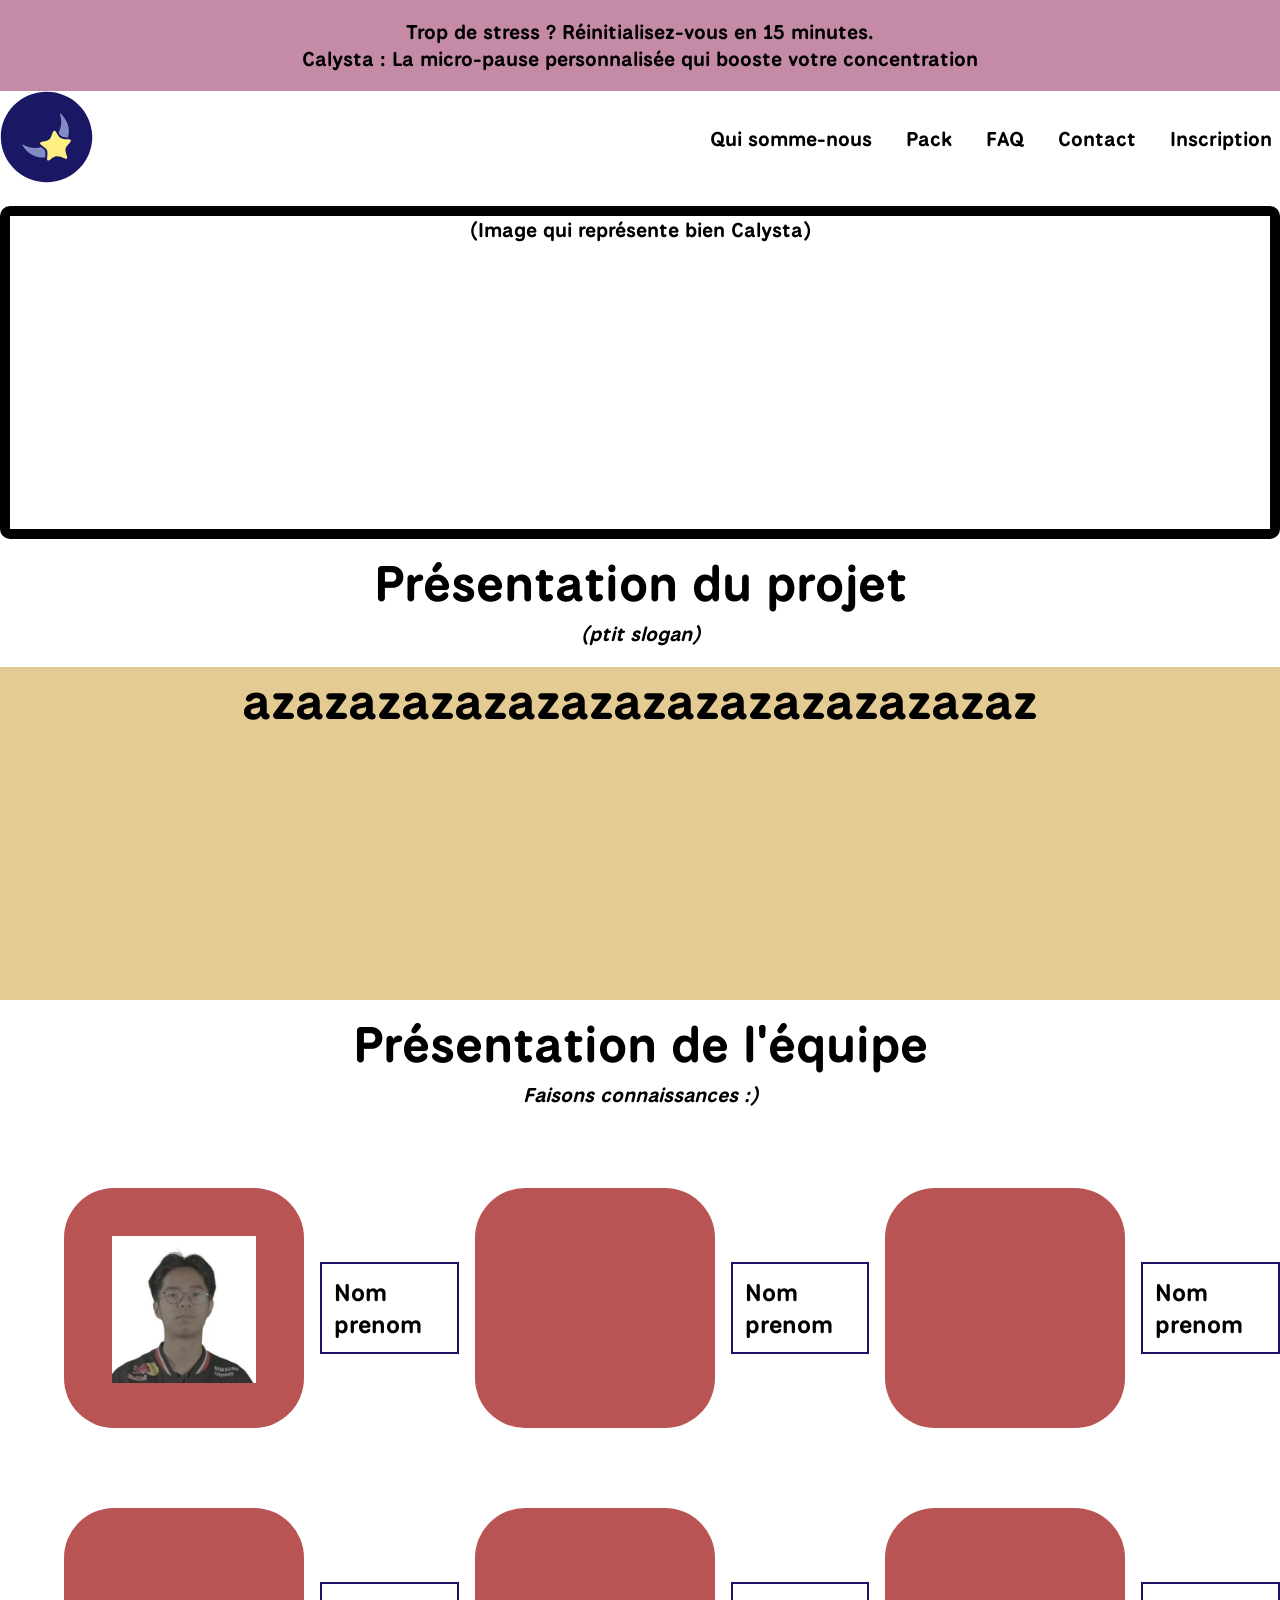
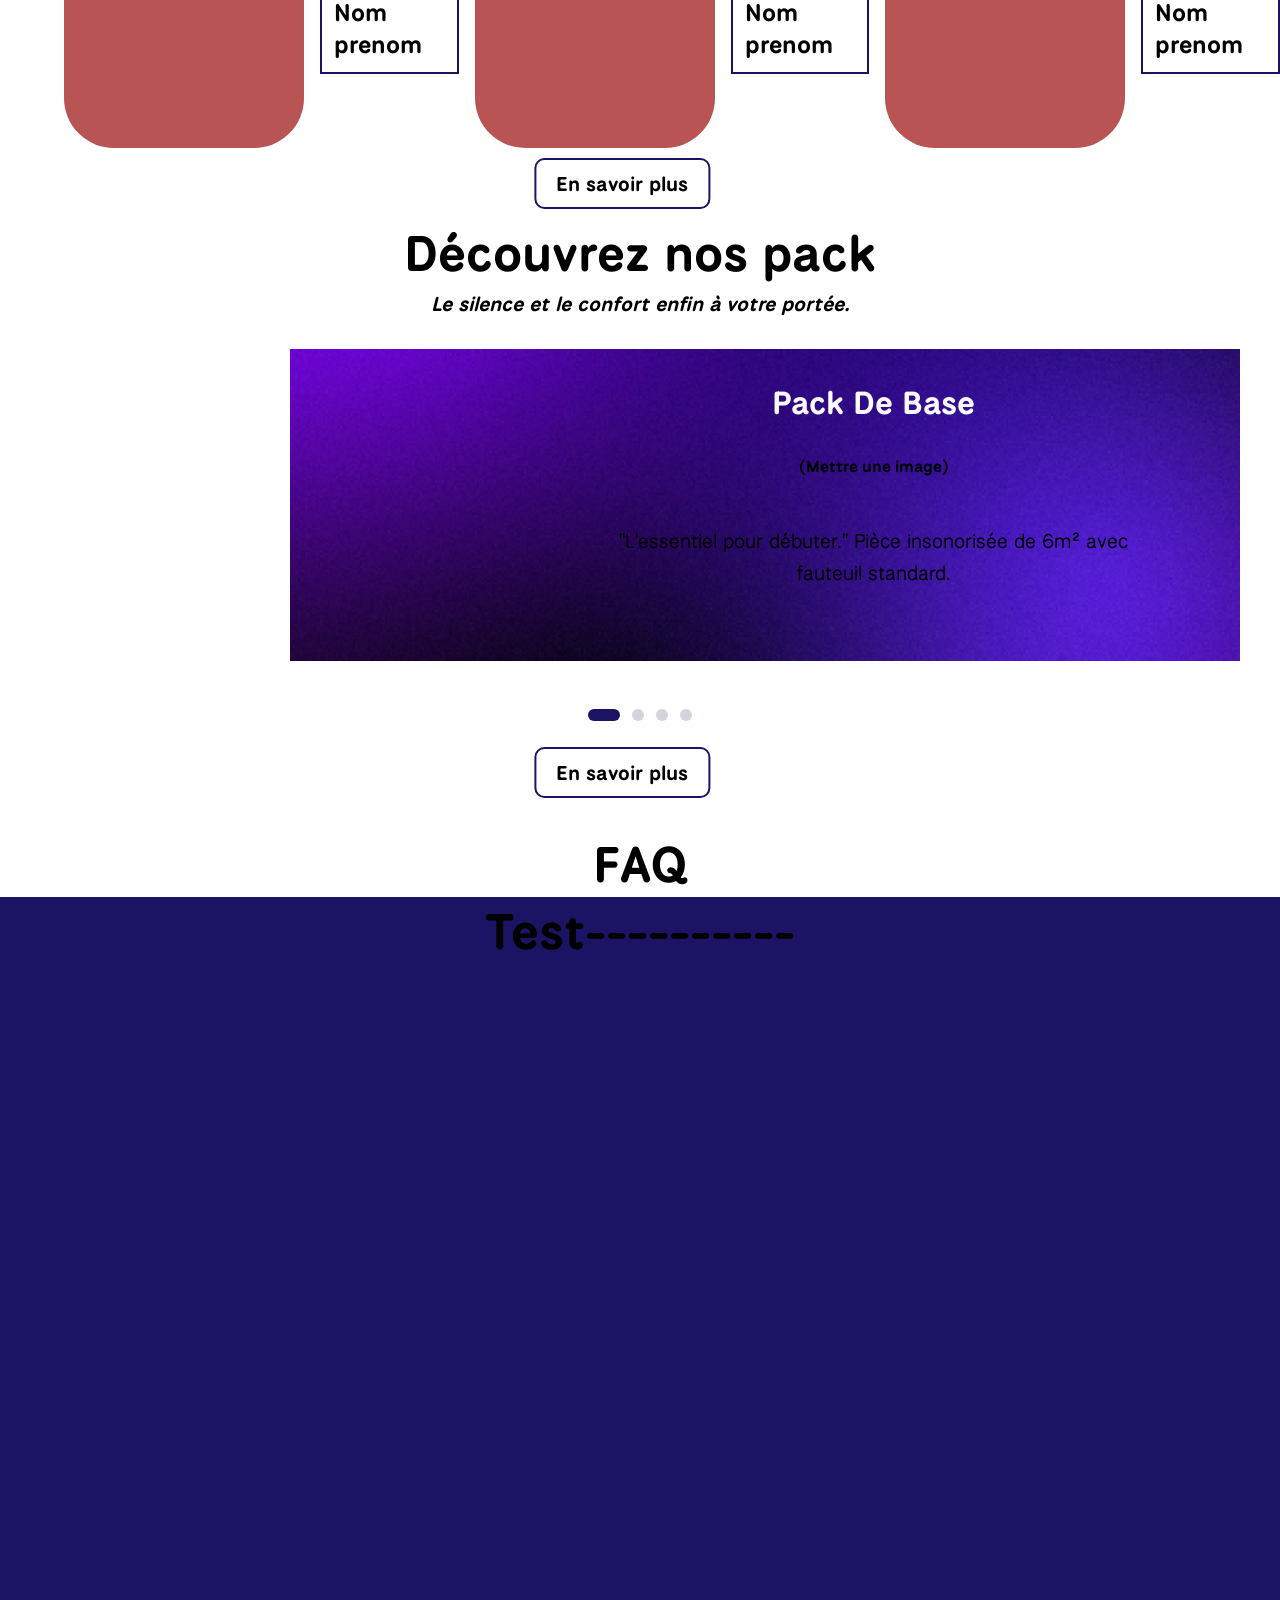
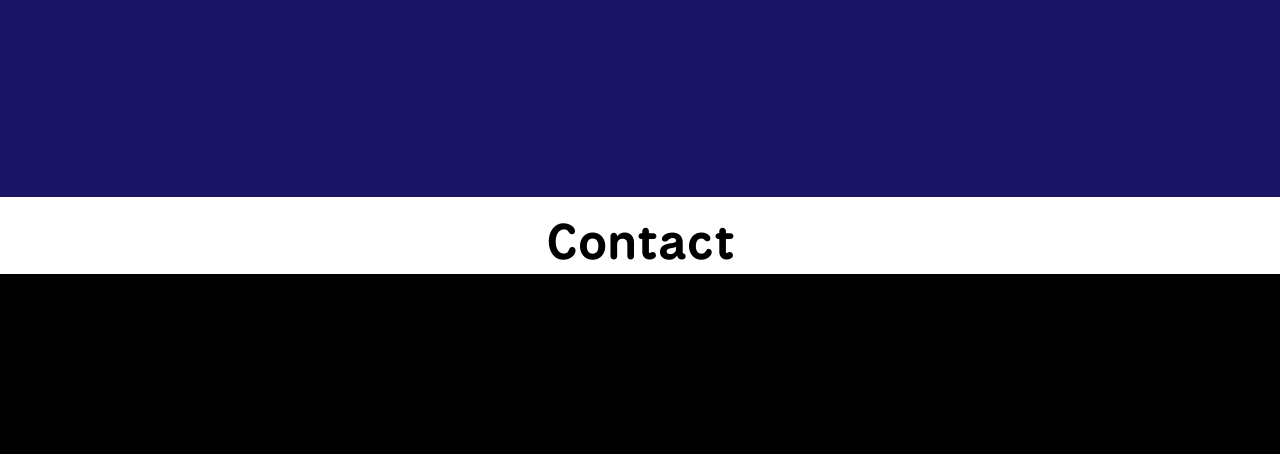
==== commit 6c4e1520: "Alex" ====
--- a/index.html
+++ b/index.html
@@ -29,15 +29,17 @@
     </div>
 </div>
 
-<div class="white-section">---</div>
+<div class="white-section">(Image qui représente bien Calysta)</div>
 
-<h3>Présentation du projet</h3>
-    
-    <div class="white-section"></div>
+    <h3>Présentation du projet</h3>
+    <div class="slogan-section">(ptit slogan)</div>
+        <div class="yellow-section">
+            azazazazazazazazazazazazazazaz
+        </div>
 <h3 id="histoire">Présentation de l'équipe</h3>
 <div class="slogan-section">Faisons connaissances :) </div>
         <div aria-hidden="true" class="group">
-            <div class="photo-member"></div>
+            <div class="photo-member"><img src="./images/member.jpg" alt="Membre de l'équipe" id="team-member"></div>
             <div class="name-member">Nom prenom</div>
             <div class="photo-member"></div>
             <div class="name-member">Nom prenom</div>
@@ -117,6 +119,9 @@
                 <div class="field">
                     <label for="nom">Nom/Prenom</label>
                     <input id="nom" name="nom" type="text" required placeholder="Optionnel">
+                </div><div class="field">
+                    <label for="nom">Nom/Prenom</label>
+                    <input id="nom" name="nom" type="text" required placeholder="Optionnel">
                 </div>
                 <div class="field">
                     <label for="email">Email</label>
--- a/style.css
+++ b/style.css
@@ -23,7 +23,7 @@
   scroll-margin-top: var(--header-offset);
 }
 h3[id="magenta-section"] {
-  background: #C58BA6;
+  scroll-margin-top: calc(var(--header-offset) + 20px);
 }
 li {
   font-family: 'NationalPark', sans-serif; font-weight: 700;
@@ -266,7 +266,9 @@
   font-size: 30px;
   text-align: center;
 }
-.white-section {  
+.white-section { 
+  border-radius:10px; 
+  border: black 10px solid;
   width: 100%;
   margin-top: 20px;
   text-align: center;
@@ -276,6 +278,16 @@
   font-size: 20px;
   height: 26vw;
 }
+  .yellow-section {
+  width: 100%;
+  margin-top: 20px;
+  text-align: center;
+  font-family: 'NationalPark', sans-serif; font-weight: 700;
+  background-color: #E3CB93;
+  color: black;
+  font-size: 50px;
+  height: 26vw;
+  }
 .group {
   display: flex;
   align-items:center;
@@ -283,6 +295,40 @@
   gap: 1em;
   margin-top: 5em;
   margin-left: 4em;
+}
+.group-2{
+  display: flex;
+  align-items: flex-start;
+  justify-content: center;
+  gap: 2em;
+  margin-top: 5em;
+  margin-left: 4em;
+}
+.member-card {
+  display: flex;
+  align-items: flex-start;
+  gap: 1.5em;
+  padding: 1em;
+  border-radius: 8px;
+  background: #f9f9f9;
+  margin: 1em;
+}
+.member-card-reversed {
+  flex-direction: row-reverse;
+}
+.member-info {
+  display: flex;
+  flex-direction: column;
+  gap: 0.5em;
+}
+.member-container {
+  border: black 10px solid;
+  display: flex;
+  flex-direction: column;
+  align-items: flex-start;
+  justify-content: center;
+  gap: 2em;
+  margin-top: 2em;
 }
 .photo-member {
   flex: 0 0 5em;
@@ -295,14 +341,54 @@
   align-content: center;
   border-radius: 50px;
 }
+.photo-member-2 {
+  flex: 0 0 5em;
+  height: 5em;
+  padding: 1em;
+  background: #b95454;
+  font-size: 3rem;
+  border-radius: 2em;
+  text-align: center;
+  align-content: center;
+  border-radius: 50px;
+  margin: 0;
+}
+.photo-member-3 {
+  flex: 0 0 5em;
+  height: 5em;
+  padding: 1em;
+  background: #0056f7;
+  font-size: 3rem;
+  border-radius: 2em;
+  text-align: center;
+  align-content: center;
+  border-radius: 50px;
+  margin: 0;
+}
 .name-member {
   font-size: 1.5rem;
-  text-align: center;
-  margin-top: 0.5em;
+  text-align: left;
+  margin: 0;
+  padding: 0.5em;
   border: #1B1464 2px solid;
-}
-
-
+  flex: 1;
+}
+.name-member-2 {
+  font-size: 1.5rem;
+  text-align: left;
+  margin: 0;
+  padding: 0.5em;
+  border: #1B1464 2px solid;
+  flex: 1;
+}
+
+.description-member {
+  border: #1B1464 2px solid;
+  font-size: 1rem;
+  text-align: left;
+  padding: 0.5em;
+  margin-top: 3%;
+}
 .slogan-section {
   color: black;
   font-family: 'NationalPark', sans-serif; font-weight: 700;
@@ -329,7 +415,7 @@
 .modal.open, .modal[aria-hidden="false"] { display: flex; }
 .modal-content {
   /* Make the modal frame magenta so the pink fills the top and sides */
-  background: #C58BA6;
+  background: url("./images/Background.png");
   border-radius: 12px;
   max-width: 420px; /* petit panneau */
   width: 90%;
@@ -440,6 +526,16 @@
   font-family: 'NationalPark', sans-serif; font-weight: 700;
   display: block;
   margin-bottom: 0.5rem;
+}
+
+.project-description {
+  background-color: #E3CB93;
+  font-family: 'NationalPark', sans-serif; font-weight: 400;
+  font-size: 1rem;
+  margin: 1rem auto;
+  padding: 1rem;
+  line-height: 1.6;
+  text-align: center;
 }
 /* Responsive - Règles pour mobile
   Tablette <= 768px
@@ -563,16 +659,6 @@
     align-items: center;
     justify-content: center;
     overflow: hidden;
-  }
-  .yellow-section {
-  width: 100%;
-  margin-top: 20px;
-  text-align: center;
-  font-family: 'NationalPark', sans-serif; font-weight: 700;
-  background: #E3CB93;
-  color: black;
-  font-size: 20px;
-  height: 26vw;
   }
 }
 @media (max-width: 480px) {
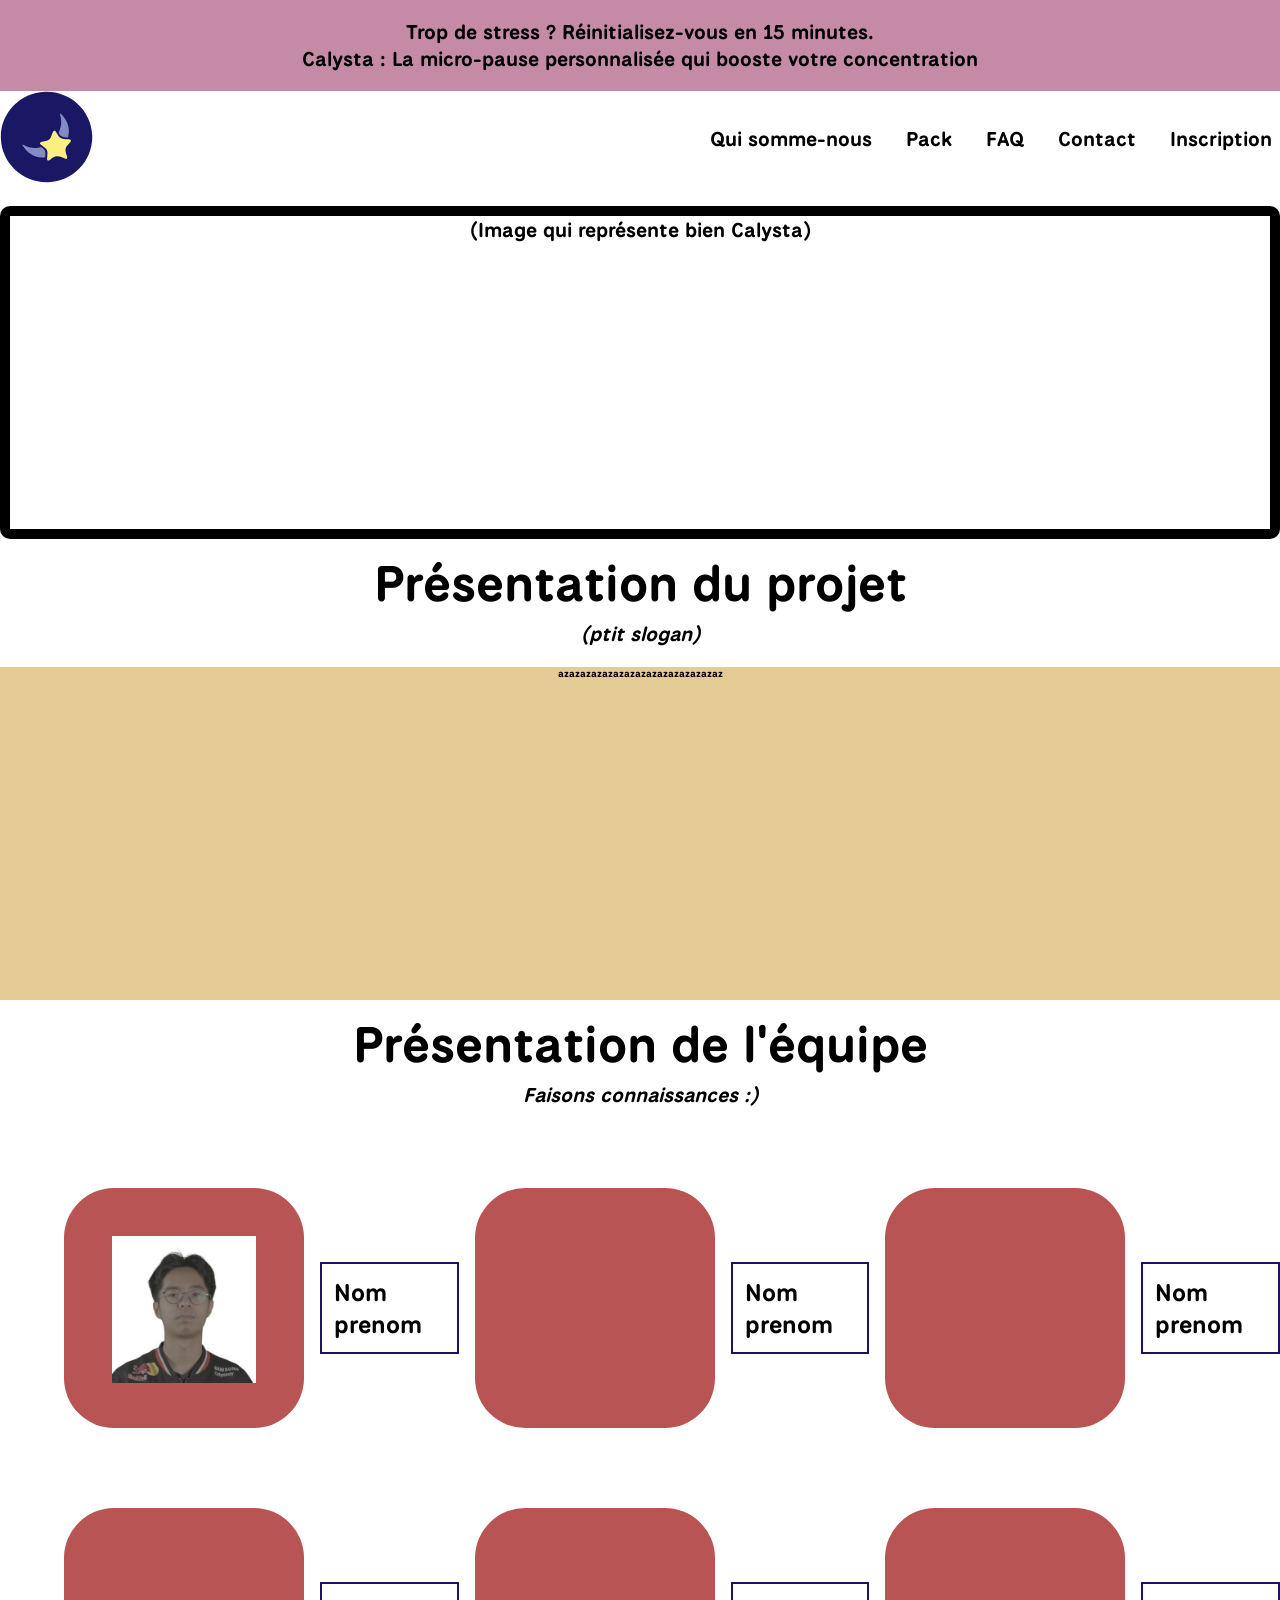
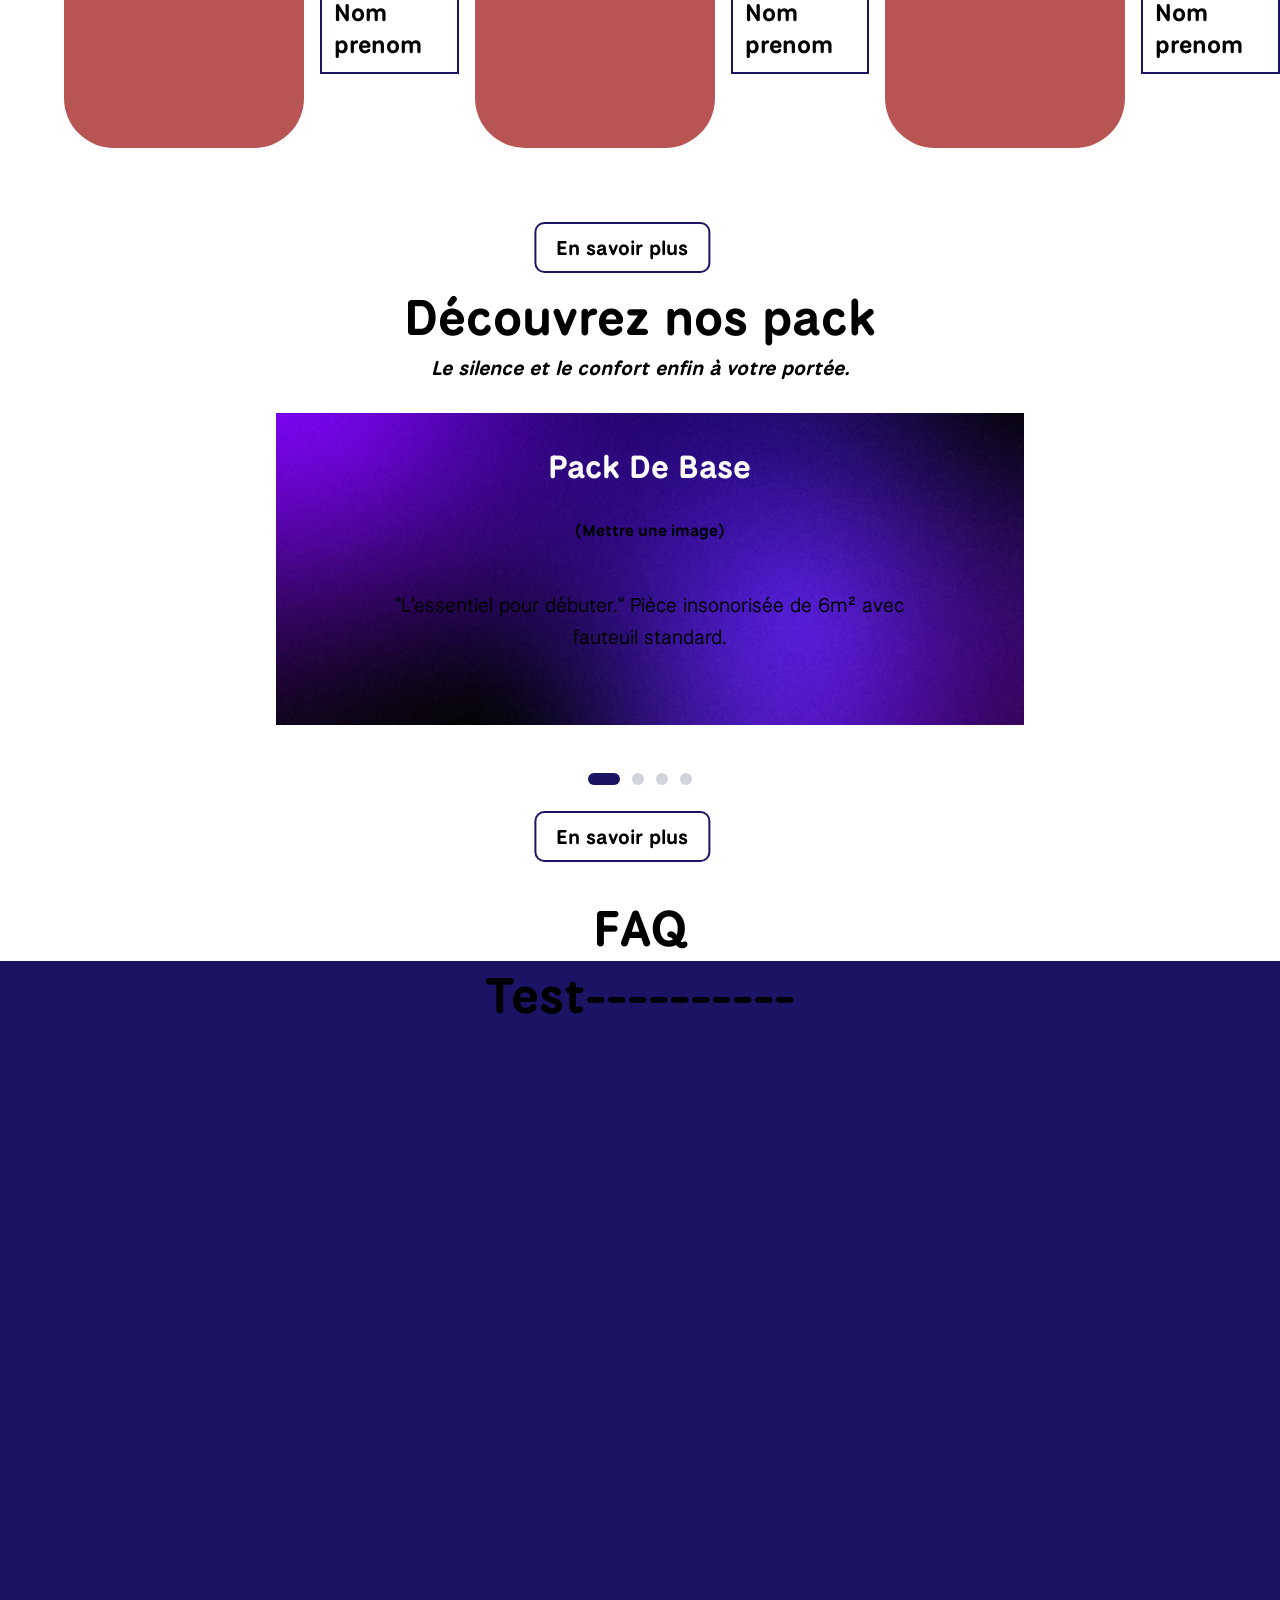
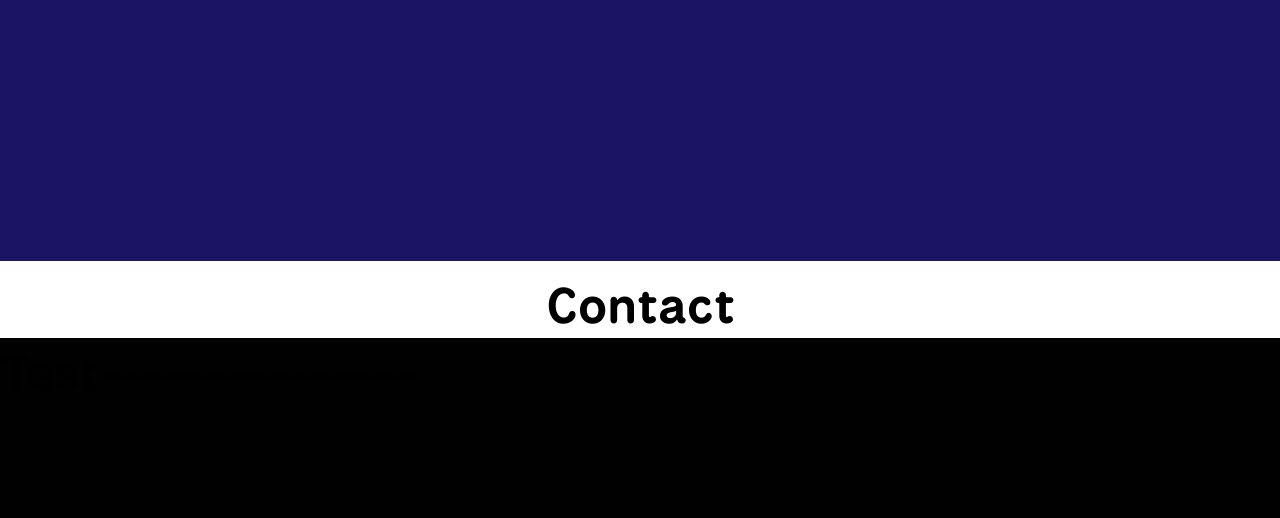
==== commit 30e07ab0: "Alex" ====
--- a/index.html
+++ b/index.html
@@ -38,6 +38,7 @@
         </div>
 <h3 id="histoire">Présentation de l'équipe</h3>
 <div class="slogan-section">Faisons connaissances :) </div>
+    <div class="team-section">
         <div aria-hidden="true" class="group">
             <div class="photo-member"><img src="./images/member.jpg" alt="Membre de l'équipe" id="team-member"></div>
             <div class="name-member">Nom prenom</div>
@@ -57,6 +58,7 @@
         </div>
     </div>
 </div>
+
     <a href="about_us.html" class="learn-more" id="team-member">En savoir plus</a>
 <h3 id="pack">Découvrez nos pack</h3>
     <div class="slogan-section">Le silence et le confort enfin à votre portée.</div>
--- a/style.css
+++ b/style.css
@@ -166,11 +166,11 @@
 }
 
 .pack-section {
-  margin-left:20%;
+  margin-left: 220px;
   /* Conteneur de slides : pas de marge décalée, s'étend sur 100% */
-  gap: 100px;
-  display: flex;
-  width: 100%;
+  gap: 100%;
+  display: flex;
+  width: 80%;
   position: relative;
   scroll-behavior: smooth;
   transition: transform 0.3s ease;
@@ -178,7 +178,7 @@
 
 .pack-item {
   /* Chaque item occupe toute la largeur visible (1 slide par vue) */
-  min-width: 100%;
+  min-width: 80%;
   flex-shrink: 0;
   display: flex;
   flex-direction: column;
@@ -285,7 +285,7 @@
   font-family: 'NationalPark', sans-serif; font-weight: 700;
   background-color: #E3CB93;
   color: black;
-  font-size: 50px;
+  font-size: 10px;
   height: 26vw;
   }
 .group {
@@ -521,6 +521,7 @@
   font-size: 1rem;
   border-radius: 8px;
   cursor: pointer;
+  margin-top: 10px;
 }
 label {
   font-family: 'NationalPark', sans-serif; font-weight: 700;
@@ -537,6 +538,20 @@
   line-height: 1.6;
   text-align: center;
 }
+input[placeholder] {
+  width: 100%;
+  border: 1px solid #8a8585;
+  border-radius: 6px;
+  padding: 10px;
+  font-size: 15px;
+  background-color: #f9f9f9;
+  margin-bottom: 10px;
+}
+.team-section {
+  width: 100%;
+  margin-top: 2rem;
+  margin-bottom: 4rem;
+}
 /* Responsive - Règles pour mobile
   Tablette <= 768px
   Téléphone <= 480px */
@@ -568,22 +583,26 @@
   }
   /* Ensure pack-section doesn't create horizontal scrolling */
   .carousel-container {
-    padding: 0 0.5rem;
-    overflow: hidden; /* sécurité: masquer toute partie hors-écran */
+    padding: 0 1rem;
+    overflow: hidden;
     max-width: 100%;
+    width: 100%;
   }
   .pack-section {
-    margin-left: 0;
-    gap: 10px;
+    margin-left: 10%;
+    gap: 1rem;
+    width: 80%;
   }
   .pack-item {
-    min-width: 100%;
-    box-sizing: border-box; /* s'assurer que paddings ne cassent pas la largeur */
-    max-width: 100%;
-  }
-  .carousel-dots { width: 100%; box-sizing: border-box; }
-  .pack-item {
+    min-width: calc(100% - 2rem);
+    width: calc(100% - 2rem);
+    max-width: calc(100% - 2rem);
+    box-sizing: border-box;
     padding: 1.5rem 1rem;
+  }
+  .carousel-dots { 
+    width: 100%; 
+    box-sizing: border-box; 
   }
   /* Supprimer la grande marge gauche des groupes sur mobile */
   .group {
@@ -711,14 +730,24 @@
   .nav-list { 
     padding: 0; 
     margin: 0; 
-    flex-direction: 
-    column; gap: 0.6rem; 
+    flex-direction: column; 
+    gap: 0.6rem; 
+  }
+  .carousel-container {
+    padding: 0 0.75rem;
+    width: 100%;
+  }
+  .pack-section {
+    margin-left: 0;
+    gap: 0.75rem;
+    width: 100%;
   }
   .pack-item {
-    padding: 1rem 0.6rem;
-    min-width: 100%;
+    padding: 1rem 0.75rem;
+    min-width: calc(100% - 1.5rem);
+    width: calc(100% - 1.5rem);
+    max-width: calc(100% - 1.5rem);
     box-sizing: border-box;
-    max-width: 100%;
   }
   .pack-description {
     font-size: 16px;
